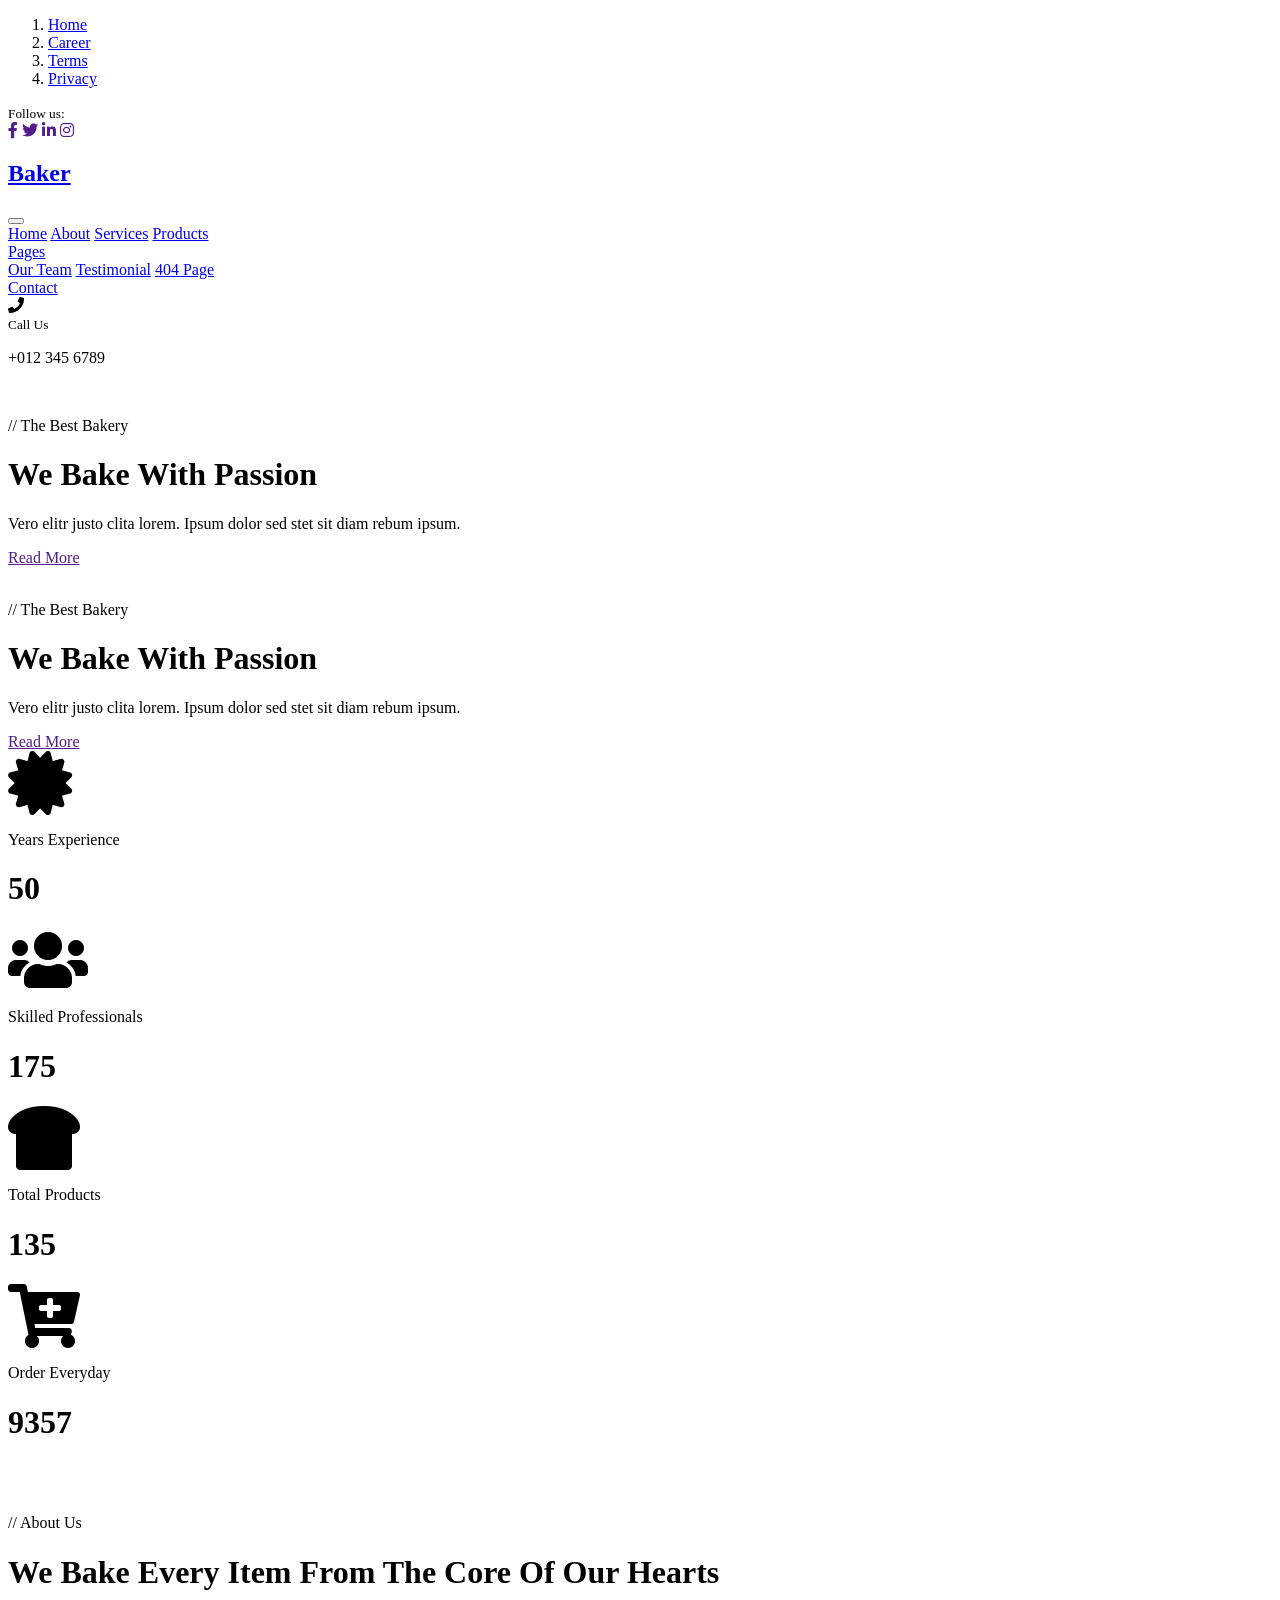
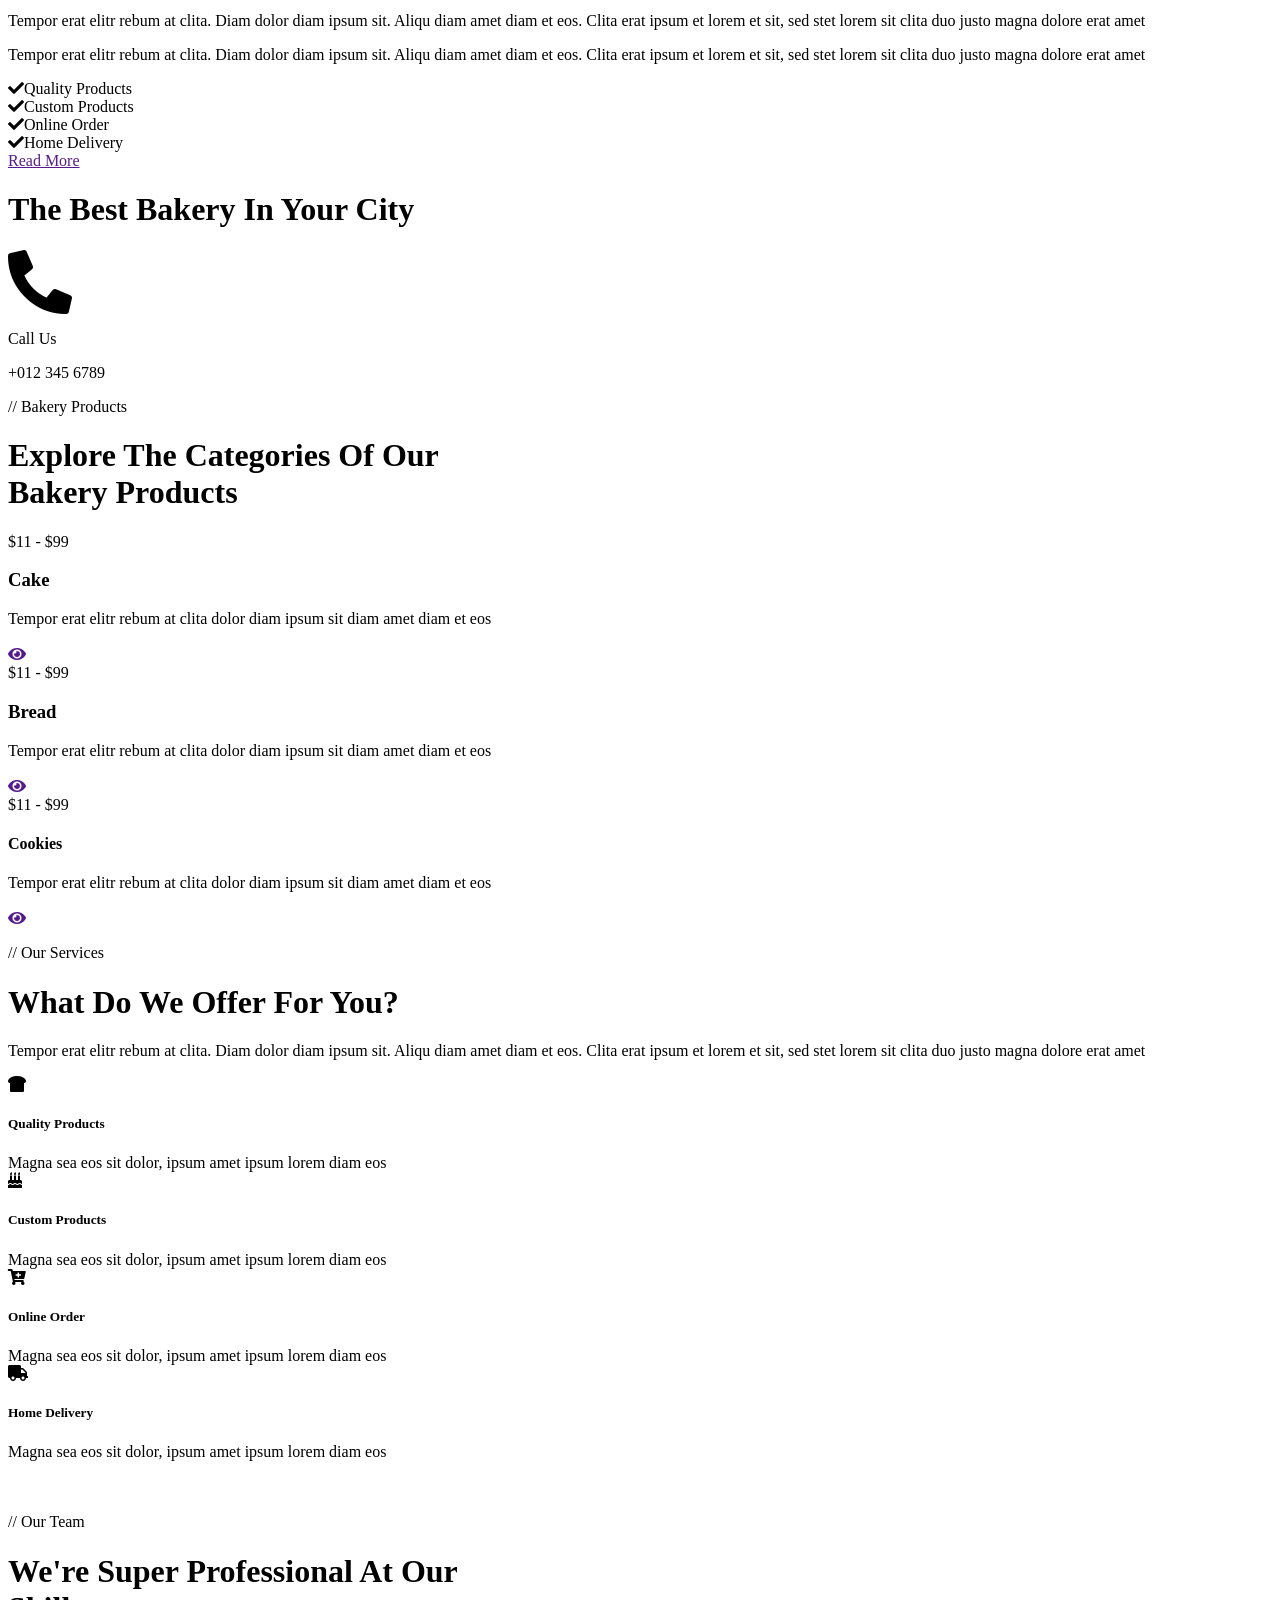
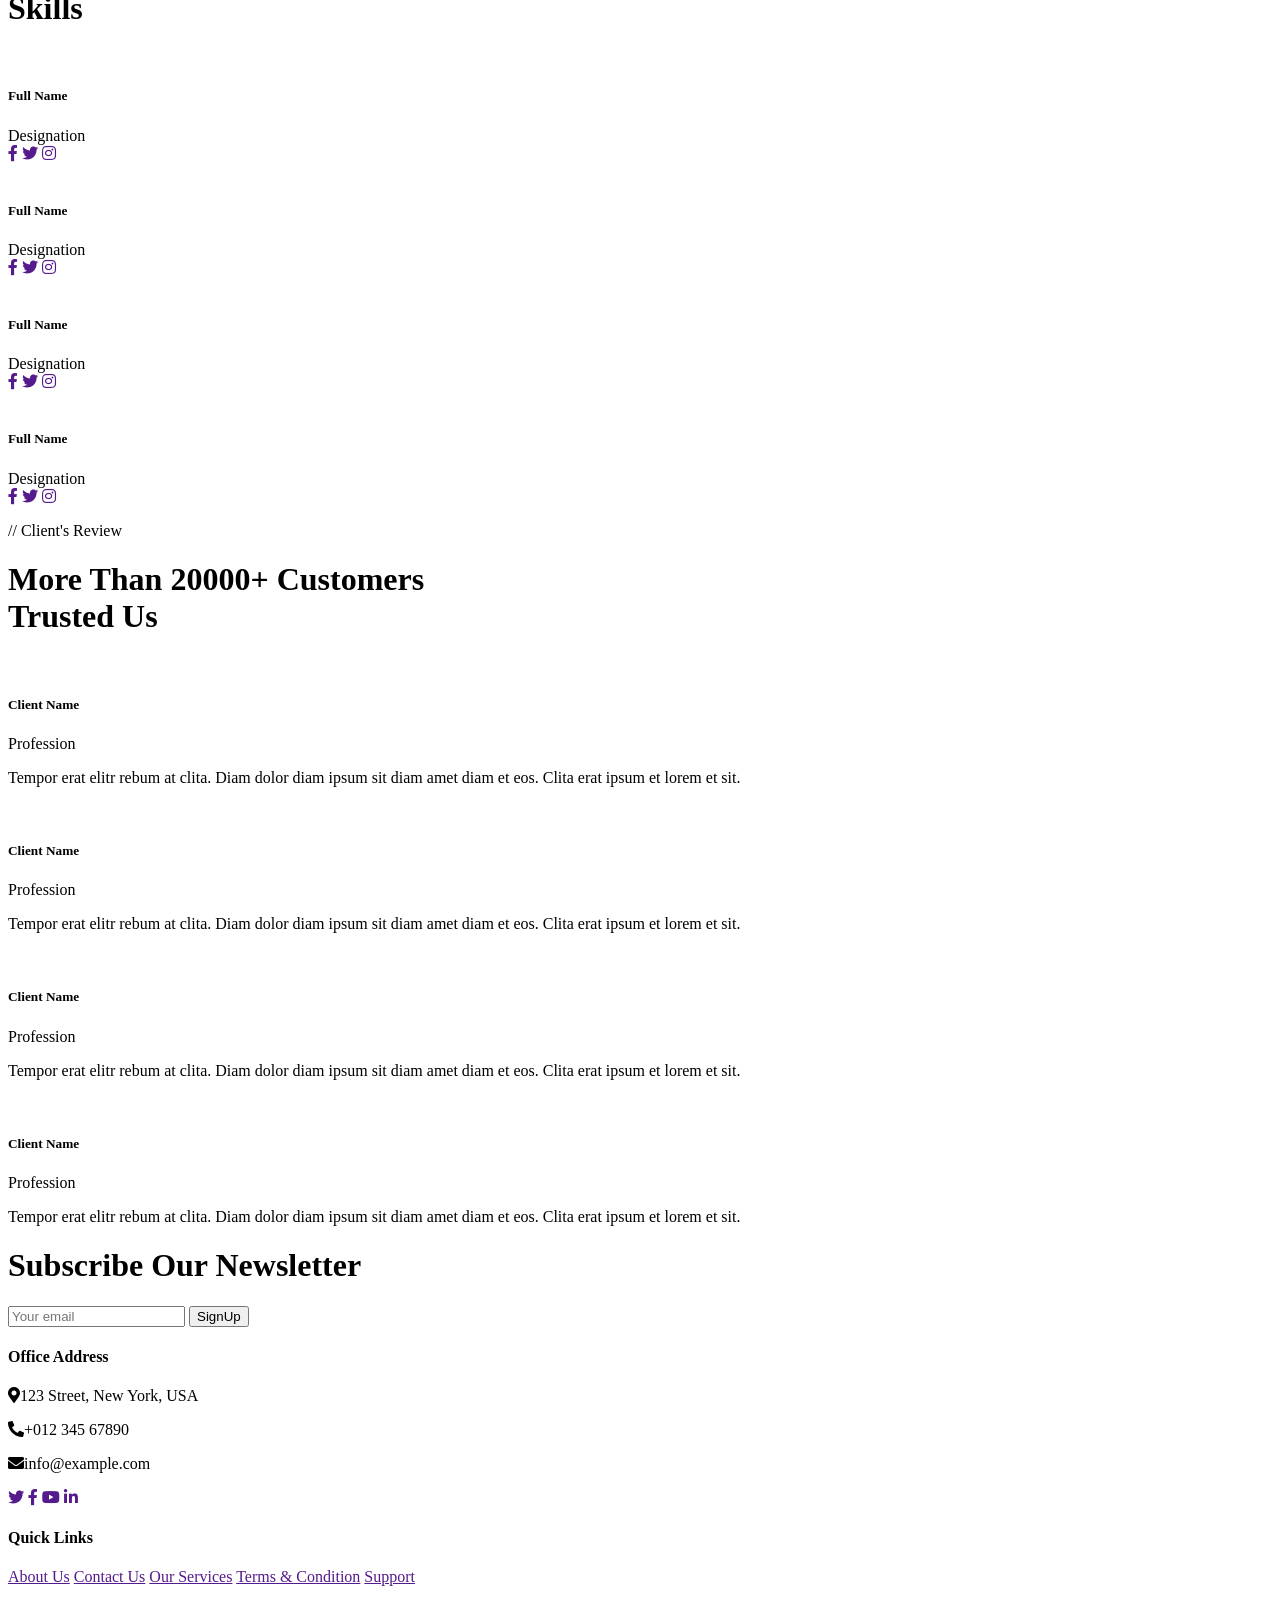
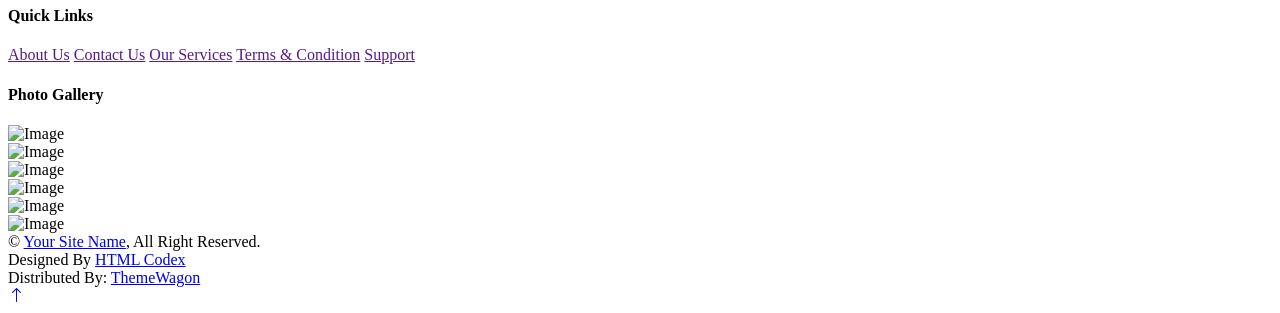
==== src/main/resources/templates/index.html @ f6c193f2 "Initial upload of the new bakery management system" ====
<!DOCTYPE html>
<html lang="en">

<head>
    <meta charset="utf-8">
    <title>Baker - Bakery Website Template</title>
    <meta content="width=device-width, initial-scale=1.0" name="viewport">
    <meta content="" name="keywords">
    <meta content="" name="description">

    <!-- Favicon -->
    <link href="img/favicon.ico" rel="icon">

    <!-- Google Web Fonts -->
    <link rel="preconnect" href="https://fonts.googleapis.com">
    <link rel="preconnect" href="https://fonts.gstatic.com" crossorigin>
    <link href="https://fonts.googleapis.com/css2?family=Roboto:wght@400;500&family=Playfair+Display:wght@600;700&display=swap" rel="stylesheet">

    <!-- Icon Font Stylesheet -->
    <link href="https://cdnjs.cloudflare.com/ajax/libs/font-awesome/5.10.0/css/all.min.css" rel="stylesheet">
    <link href="https://cdn.jsdelivr.net/npm/bootstrap-icons@1.4.1/font/bootstrap-icons.css" rel="stylesheet">

    <!-- Libraries Stylesheet -->
    <link href="lib/animate/animate.min.css" rel="stylesheet">
    <link href="lib/owlcarousel/assets/owl.carousel.min.css" rel="stylesheet">

    <!-- Customized Bootstrap Stylesheet -->
    <link href="css/bootstrap.min.css" rel="stylesheet">

    <!-- Template Stylesheet -->
    <link href="css/style.css" rel="stylesheet">
</head>

<body>
<!-- Spinner Start -->
<div id="spinner" class="show bg-white position-fixed translate-middle w-100 vh-100 top-50 start-50 d-flex align-items-center justify-content-center">
    <div class="spinner-grow text-primary" role="status"></div>
</div>
<!-- Spinner End -->


<!-- Topbar Start -->
<div class="container-fluid top-bar bg-dark text-light px-0 wow fadeIn" data-wow-delay="0.1s">
    <div class="row gx-0 align-items-center d-none d-lg-flex">
        <div class="col-lg-6 px-5 text-start">
            <ol class="breadcrumb mb-0">
                <li class="breadcrumb-item"><a class="small text-light" href="#">Home</a></li>
                <li class="breadcrumb-item"><a class="small text-light" href="#">Career</a></li>
                <li class="breadcrumb-item"><a class="small text-light" href="#">Terms</a></li>
                <li class="breadcrumb-item"><a class="small text-light" href="#">Privacy</a></li>
            </ol>
        </div>
        <div class="col-lg-6 px-5 text-end">
            <small>Follow us:</small>
            <div class="h-100 d-inline-flex align-items-center">
                <a class="btn-lg-square text-primary border-end rounded-0" href=""><i class="fab fa-facebook-f"></i></a>
                <a class="btn-lg-square text-primary border-end rounded-0" href=""><i class="fab fa-twitter"></i></a>
                <a class="btn-lg-square text-primary border-end rounded-0" href=""><i class="fab fa-linkedin-in"></i></a>
                <a class="btn-lg-square text-primary pe-0" href=""><i class="fab fa-instagram"></i></a>
            </div>
        </div>
    </div>
</div>
<!-- Topbar End -->


<!-- Navbar Start -->
<nav class="navbar navbar-expand-lg navbar-dark fixed-top py-lg-0 px-lg-5 wow fadeIn" data-wow-delay="0.1s">
    <a href="index.html" class="navbar-brand ms-4 ms-lg-0">
        <h1 class="text-primary m-0">Baker</h1>
    </a>
    <button type="button" class="navbar-toggler me-4" data-bs-toggle="collapse" data-bs-target="#navbarCollapse">
        <span class="navbar-toggler-icon"></span>
    </button>
    <div class="collapse navbar-collapse" id="navbarCollapse">
        <div class="navbar-nav mx-auto p-4 p-lg-0">
            <a href="index.html" class="nav-item nav-link active">Home</a>
            <a href="about.html" class="nav-item nav-link">About</a>
            <a href="service.html" class="nav-item nav-link">Services</a>
            <a href="product.html" class="nav-item nav-link">Products</a>
            <div class="nav-item dropdown">
                <a href="#" class="nav-link dropdown-toggle" data-bs-toggle="dropdown">Pages</a>
                <div class="dropdown-menu m-0">
                    <a href="team.html" class="dropdown-item">Our Team</a>
                    <a href="testimonial.html" class="dropdown-item">Testimonial</a>
                    <a href="404.html" class="dropdown-item">404 Page</a>
                </div>
            </div>
            <a href="contact.html" class="nav-item nav-link">Contact</a>
        </div>
        <div class=" d-none d-lg-flex">
            <div class="flex-shrink-0 btn-lg-square border border-light rounded-circle">
                <i class="fa fa-phone text-primary"></i>
            </div>
            <div class="ps-3">
                <small class="text-primary mb-0">Call Us</small>
                <p class="text-light fs-5 mb-0">+012 345 6789</p>
            </div>
        </div>
    </div>
</nav>
<!-- Navbar End -->


<!-- Carousel Start -->
<div class="container-fluid p-0 pb-5 wow fadeIn" data-wow-delay="0.1s">
    <div class="owl-carousel header-carousel position-relative">
        <div class="owl-carousel-item position-relative">
            <img class="img-fluid" src="img/carousel-1.jpg" alt="">
            <div class="owl-carousel-inner">
                <div class="container">
                    <div class="row justify-content-start">
                        <div class="col-lg-8">
                            <p class="text-primary text-uppercase fw-bold mb-2">// The Best Bakery</p>
                            <h1 class="display-1 text-light mb-4 animated slideInDown">We Bake With Passion</h1>
                            <p class="text-light fs-5 mb-4 pb-3">Vero elitr justo clita lorem. Ipsum dolor sed stet sit diam rebum ipsum.</p>
                            <a href="" class="btn btn-primary rounded-pill py-3 px-5">Read More</a>
                        </div>
                    </div>
                </div>
            </div>
        </div>
        <div class="owl-carousel-item position-relative">
            <img class="img-fluid" src="img/carousel-2.jpg" alt="">
            <div class="owl-carousel-inner">
                <div class="container">
                    <div class="row justify-content-start">
                        <div class="col-lg-8">
                            <p class="text-primary text-uppercase fw-bold mb-2">// The Best Bakery</p>
                            <h1 class="display-1 text-light mb-4 animated slideInDown">We Bake With Passion</h1>
                            <p class="text-light fs-5 mb-4 pb-3">Vero elitr justo clita lorem. Ipsum dolor sed stet sit diam rebum ipsum.</p>
                            <a href="" class="btn btn-primary rounded-pill py-3 px-5">Read More</a>
                        </div>
                    </div>
                </div>
            </div>
        </div>
    </div>
</div>
<!-- Carousel End -->


<!-- Facts Start -->
<div class="container-xxl py-6">
    <div class="container">
        <div class="row g-4">
            <div class="col-lg-3 col-md-6 wow fadeIn" data-wow-delay="0.1s">
                <div class="fact-item bg-light rounded text-center h-100 p-5">
                    <i class="fa fa-certificate fa-4x text-primary mb-4"></i>
                    <p class="mb-2">Years Experience</p>
                    <h1 class="display-5 mb-0" data-toggle="counter-up">50</h1>
                </div>
            </div>
            <div class="col-lg-3 col-md-6 wow fadeIn" data-wow-delay="0.3s">
                <div class="fact-item bg-light rounded text-center h-100 p-5">
                    <i class="fa fa-users fa-4x text-primary mb-4"></i>
                    <p class="mb-2">Skilled Professionals</p>
                    <h1 class="display-5 mb-0" data-toggle="counter-up">175</h1>
                </div>
            </div>
            <div class="col-lg-3 col-md-6 wow fadeIn" data-wow-delay="0.5s">
                <div class="fact-item bg-light rounded text-center h-100 p-5">
                    <i class="fa fa-bread-slice fa-4x text-primary mb-4"></i>
                    <p class="mb-2">Total Products</p>
                    <h1 class="display-5 mb-0" data-toggle="counter-up">135</h1>
                </div>
            </div>
            <div class="col-lg-3 col-md-6 wow fadeIn" data-wow-delay="0.7s">
                <div class="fact-item bg-light rounded text-center h-100 p-5">
                    <i class="fa fa-cart-plus fa-4x text-primary mb-4"></i>
                    <p class="mb-2">Order Everyday</p>
                    <h1 class="display-5 mb-0" data-toggle="counter-up">9357</h1>
                </div>
            </div>
        </div>
    </div>
</div>
<!-- Facts End -->


<!-- About Start -->
<div class="container-xxl py-6">
    <div class="container">
        <div class="row g-5">
            <div class="col-lg-6 wow fadeInUp" data-wow-delay="0.1s">
                <div class="row img-twice position-relative h-100">
                    <div class="col-6">
                        <img class="img-fluid rounded" src="img/about-1.jpg" alt="">
                    </div>
                    <div class="col-6 align-self-end">
                        <img class="img-fluid rounded" src="img/about-2.jpg" alt="">
                    </div>
                </div>
            </div>
            <div class="col-lg-6 wow fadeInUp" data-wow-delay="0.5s">
                <div class="h-100">
                    <p class="text-primary text-uppercase mb-2">// About Us</p>
                    <h1 class="display-6 mb-4">We Bake Every Item From The Core Of Our Hearts</h1>
                    <p>Tempor erat elitr rebum at clita. Diam dolor diam ipsum sit. Aliqu diam amet diam et eos. Clita erat ipsum et lorem et sit, sed stet lorem sit clita duo justo magna dolore erat amet</p>
                    <p>Tempor erat elitr rebum at clita. Diam dolor diam ipsum sit. Aliqu diam amet diam et eos. Clita erat ipsum et lorem et sit, sed stet lorem sit clita duo justo magna dolore erat amet</p>
                    <div class="row g-2 mb-4">
                        <div class="col-sm-6">
                            <i class="fa fa-check text-primary me-2"></i>Quality Products
                        </div>
                        <div class="col-sm-6">
                            <i class="fa fa-check text-primary me-2"></i>Custom Products
                        </div>
                        <div class="col-sm-6">
                            <i class="fa fa-check text-primary me-2"></i>Online Order
                        </div>
                        <div class="col-sm-6">
                            <i class="fa fa-check text-primary me-2"></i>Home Delivery
                        </div>
                    </div>
                    <a class="btn btn-primary rounded-pill py-3 px-5" href="">Read More</a>
                </div>
            </div>
        </div>
    </div>
</div>
<!-- About End -->


<!-- Product Start -->
<div class="container-xxl bg-light my-6 py-6 pt-0">
    <div class="container">
        <div class="bg-primary text-light rounded-bottom p-5 my-6 mt-0 wow fadeInUp" data-wow-delay="0.1s">
            <div class="row g-4 align-items-center">
                <div class="col-lg-6">
                    <h1 class="display-4 text-light mb-0">The Best Bakery In Your City</h1>
                </div>
                <div class="col-lg-6 text-lg-end">
                    <div class="d-inline-flex align-items-center text-start">
                        <i class="fa fa-phone-alt fa-4x flex-shrink-0"></i>
                        <div class="ms-4">
                            <p class="fs-5 fw-bold mb-0">Call Us</p>
                            <p class="fs-1 fw-bold mb-0">+012 345 6789</p>
                        </div>
                    </div>
                </div>
            </div>
        </div>
        <div class="text-center mx-auto mb-5 wow fadeInUp" data-wow-delay="0.1s" style="max-width: 500px;">
            <p class="text-primary text-uppercase mb-2">// Bakery Products</p>
            <h1 class="display-6 mb-4">Explore The Categories Of Our Bakery Products</h1>
        </div>
        <div class="row g-4">
            <div class="col-lg-4 col-md-6 wow fadeInUp" data-wow-delay="0.1s">
                <div class="product-item d-flex flex-column bg-white rounded overflow-hidden h-100">
                    <div class="text-center p-4">
                        <div class="d-inline-block border border-primary rounded-pill px-3 mb-3">$11 - $99</div>
                        <h3 class="mb-3">Cake</h3>
                        <span>Tempor erat elitr rebum at clita dolor diam ipsum sit diam amet diam et eos</span>
                    </div>
                    <div class="position-relative mt-auto">
                        <img class="img-fluid" src="img/product-1.jpg" alt="">
                        <div class="product-overlay">
                            <a class="btn btn-lg-square btn-outline-light rounded-circle" href=""><i class="fa fa-eye text-primary"></i></a>
                        </div>
                    </div>
                </div>
            </div>
            <div class="col-lg-4 col-md-6 wow fadeInUp" data-wow-delay="0.3s">
                <div class="product-item d-flex flex-column bg-white rounded overflow-hidden h-100">
                    <div class="text-center p-4">
                        <div class="d-inline-block border border-primary rounded-pill pt-1 px-3 mb-3">$11 - $99</div>
                        <h3 class="mb-3">Bread</h3>
                        <span>Tempor erat elitr rebum at clita dolor diam ipsum sit diam amet diam et eos</span>
                    </div>
                    <div class="position-relative mt-auto">
                        <img class="img-fluid" src="img/product-2.jpg" alt="">
                        <div class="product-overlay">
                            <a class="btn btn-lg-square btn-outline-light rounded-circle" href=""><i class="fa fa-eye text-primary"></i></a>
                        </div>
                    </div>
                </div>
            </div>
            <div class="col-lg-4 col-md-6 wow fadeInUp" data-wow-delay="0.5s">
                <div class="product-item d-flex flex-column bg-white rounded overflow-hidden h-100">
                    <div class="text-center p-4">
                        <div class="d-inline-block border border-primary rounded-pill pt-1 px-3 mb-3">$11 - $99</div>
                        <h4 class="mb-3">Cookies</h4>
                        <span>Tempor erat elitr rebum at clita dolor diam ipsum sit diam amet diam et eos</span>
                    </div>
                    <div class="position-relative mt-auto">
                        <img class="img-fluid" src="img/product-3.jpg" alt="">
                        <div class="product-overlay">
                            <a class="btn btn-lg-square btn-outline-light rounded-circle" href=""><i class="fa fa-eye text-primary"></i></a>
                        </div>
                    </div>
                </div>
            </div>
        </div>
    </div>
</div>
<!-- Product End -->


<!-- Service Start -->
<div class="container-xxl py-6">
    <div class="container">
        <div class="row g-5">
            <div class="col-lg-6 wow fadeInUp" data-wow-delay="0.1s">
                <p class="text-primary text-uppercase mb-2">// Our Services</p>
                <h1 class="display-6 mb-4">What Do We Offer For You?</h1>
                <p class="mb-5">Tempor erat elitr rebum at clita. Diam dolor diam ipsum sit. Aliqu diam amet diam et eos. Clita erat ipsum et lorem et sit, sed stet lorem sit clita duo justo magna dolore erat amet</p>
                <div class="row gy-5 gx-4">
                    <div class="col-sm-6 wow fadeIn" data-wow-delay="0.1s">
                        <div class="d-flex align-items-center mb-3">
                            <div class="flex-shrink-0 btn-square bg-primary rounded-circle me-3">
                                <i class="fa fa-bread-slice text-white"></i>
                            </div>
                            <h5 class="mb-0">Quality Products</h5>
                        </div>
                        <span>Magna sea eos sit dolor, ipsum amet ipsum lorem diam eos</span>
                    </div>
                    <div class="col-sm-6 wow fadeIn" data-wow-delay="0.2s">
                        <div class="d-flex align-items-center mb-3">
                            <div class="flex-shrink-0 btn-square bg-primary rounded-circle me-3">
                                <i class="fa fa-birthday-cake text-white"></i>
                            </div>
                            <h5 class="mb-0">Custom Products</h5>
                        </div>
                        <span>Magna sea eos sit dolor, ipsum amet ipsum lorem diam eos</span>
                    </div>
                    <div class="col-sm-6 wow fadeIn" data-wow-delay="0.3s">
                        <div class="d-flex align-items-center mb-3">
                            <div class="flex-shrink-0 btn-square bg-primary rounded-circle me-3">
                                <i class="fa fa-cart-plus text-white"></i>
                            </div>
                            <h5 class="mb-0">Online Order</h5>
                        </div>
                        <span>Magna sea eos sit dolor, ipsum amet ipsum lorem diam eos</span>
                    </div>
                    <div class="col-sm-6 wow fadeIn" data-wow-delay="0.4s">
                        <div class="d-flex align-items-center mb-3">
                            <div class="flex-shrink-0 btn-square bg-primary rounded-circle me-3">
                                <i class="fa fa-truck text-white"></i>
                            </div>
                            <h5 class="mb-0">Home Delivery</h5>
                        </div>
                        <span>Magna sea eos sit dolor, ipsum amet ipsum lorem diam eos</span>
                    </div>
                </div>
            </div>
            <div class="col-lg-6 wow fadeInUp" data-wow-delay="0.5s">
                <div class="row img-twice position-relative h-100">
                    <div class="col-6">
                        <img class="img-fluid rounded" src="img/service-1.jpg" alt="">
                    </div>
                    <div class="col-6 align-self-end">
                        <img class="img-fluid rounded" src="img/service-2.jpg" alt="">
                    </div>
                </div>
            </div>
        </div>
    </div>
</div>
<!-- Service End -->


<!-- Team Start -->
<div class="container-xxl py-6">
    <div class="container">
        <div class="text-center mx-auto mb-5 wow fadeInUp" data-wow-delay="0.1s" style="max-width: 500px;">
            <p class="text-primary text-uppercase mb-2">// Our Team</p>
            <h1 class="display-6 mb-4">We're Super Professional At Our Skills</h1>
        </div>
        <div class="row g-4">
            <div class="col-lg-3 col-md-6 wow fadeInUp" data-wow-delay="0.1s">
                <div class="team-item text-center rounded overflow-hidden">
                    <img class="img-fluid" src="img/team-1.jpg" alt="">
                    <div class="team-text">
                        <div class="team-title">
                            <h5>Full Name</h5>
                            <span>Designation</span>
                        </div>
                        <div class="team-social">
                            <a class="btn btn-square btn-light rounded-circle" href=""><i class="fab fa-facebook-f"></i></a>
                            <a class="btn btn-square btn-light rounded-circle" href=""><i class="fab fa-twitter"></i></a>
                            <a class="btn btn-square btn-light rounded-circle" href=""><i class="fab fa-instagram"></i></a>
                        </div>
                    </div>
                </div>
            </div>
            <div class="col-lg-3 col-md-6 wow fadeInUp" data-wow-delay="0.3s">
                <div class="team-item text-center rounded overflow-hidden">
                    <img class="img-fluid" src="img/team-2.jpg" alt="">
                    <div class="team-text">
                        <div class="team-title">
                            <h5>Full Name</h5>
                            <span>Designation</span>
                        </div>
                        <div class="team-social">
                            <a class="btn btn-square btn-light rounded-circle" href=""><i class="fab fa-facebook-f"></i></a>
                            <a class="btn btn-square btn-light rounded-circle" href=""><i class="fab fa-twitter"></i></a>
                            <a class="btn btn-square btn-light rounded-circle" href=""><i class="fab fa-instagram"></i></a>
                        </div>
                    </div>
                </div>
            </div>
            <div class="col-lg-3 col-md-6 wow fadeInUp" data-wow-delay="0.5s">
                <div class="team-item text-center rounded overflow-hidden">
                    <img class="img-fluid" src="img/team-3.jpg" alt="">
                    <div class="team-text">
                        <div class="team-title">
                            <h5>Full Name</h5>
                            <span>Designation</span>
                        </div>
                        <div class="team-social">
                            <a class="btn btn-square btn-light rounded-circle" href=""><i class="fab fa-facebook-f"></i></a>
                            <a class="btn btn-square btn-light rounded-circle" href=""><i class="fab fa-twitter"></i></a>
                            <a class="btn btn-square btn-light rounded-circle" href=""><i class="fab fa-instagram"></i></a>
                        </div>
                    </div>
                </div>
            </div>
            <div class="col-lg-3 col-md-6 wow fadeInUp" data-wow-delay="0.7s">
                <div class="team-item text-center rounded overflow-hidden">
                    <img class="img-fluid" src="img/team-4.jpg" alt="">
                    <div class="team-text">
                        <div class="team-title">
                            <h5>Full Name</h5>
                            <span>Designation</span>
                        </div>
                        <div class="team-social">
                            <a class="btn btn-square btn-light rounded-circle" href=""><i class="fab fa-facebook-f"></i></a>
                            <a class="btn btn-square btn-light rounded-circle" href=""><i class="fab fa-twitter"></i></a>
                            <a class="btn btn-square btn-light rounded-circle" href=""><i class="fab fa-instagram"></i></a>
                        </div>
                    </div>
                </div>
            </div>
        </div>
    </div>
</div>
<!-- Team End -->


<!-- Testimonial Start -->
<div class="container-xxl bg-light my-6 py-6 pb-0">
    <div class="container">
        <div class="text-center mx-auto mb-5 wow fadeInUp" data-wow-delay="0.1s" style="max-width: 500px;">
            <p class="text-primary text-uppercase mb-2">// Client's Review</p>
            <h1 class="display-6 mb-4">More Than 20000+ Customers Trusted Us</h1>
        </div>
        <div class="owl-carousel testimonial-carousel wow fadeInUp" data-wow-delay="0.1s">
            <div class="testimonial-item bg-white rounded p-4">
                <div class="d-flex align-items-center mb-4">
                    <img class="flex-shrink-0 rounded-circle border p-1" src="img/testimonial-1.jpg" alt="">
                    <div class="ms-4">
                        <h5 class="mb-1">Client Name</h5>
                        <span>Profession</span>
                    </div>
                </div>
                <p class="mb-0">Tempor erat elitr rebum at clita. Diam dolor diam ipsum sit diam amet diam et eos. Clita erat ipsum et lorem et sit.</p>
            </div>
            <div class="testimonial-item bg-white rounded p-4">
                <div class="d-flex align-items-center mb-4">
                    <img class="flex-shrink-0 rounded-circle border p-1" src="img/testimonial-2.jpg" alt="">
                    <div class="ms-4">
                        <h5 class="mb-1">Client Name</h5>
                        <span>Profession</span>
                    </div>
                </div>
                <p class="mb-0">Tempor erat elitr rebum at clita. Diam dolor diam ipsum sit diam amet diam et eos. Clita erat ipsum et lorem et sit.</p>
            </div>
            <div class="testimonial-item bg-white rounded p-4">
                <div class="d-flex align-items-center mb-4">
                    <img class="flex-shrink-0 rounded-circle border p-1" src="img/testimonial-3.jpg" alt="">
                    <div class="ms-4">
                        <h5 class="mb-1">Client Name</h5>
                        <span>Profession</span>
                    </div>
                </div>
                <p class="mb-0">Tempor erat elitr rebum at clita. Diam dolor diam ipsum sit diam amet diam et eos. Clita erat ipsum et lorem et sit.</p>
            </div>
            <div class="testimonial-item bg-white rounded p-4">
                <div class="d-flex align-items-center mb-4">
                    <img class="flex-shrink-0 rounded-circle border p-1" src="img/testimonial-4.jpg" alt="">
                    <div class="ms-4">
                        <h5 class="mb-1">Client Name</h5>
                        <span>Profession</span>
                    </div>
                </div>
                <p class="mb-0">Tempor erat elitr rebum at clita. Diam dolor diam ipsum sit diam amet diam et eos. Clita erat ipsum et lorem et sit.</p>
            </div>
        </div>
        <div class="bg-primary text-light rounded-top p-5 my-6 mb-0 wow fadeInUp" data-wow-delay="0.1s">
            <div class="row align-items-center">
                <div class="col-md-6">
                    <h1 class="display-4 text-light mb-0">Subscribe Our Newsletter</h1>
                </div>
                <div class="col-md-6 text-md-end">
                    <div class="position-relative">
                        <input class="form-control bg-transparent border-light w-100 py-3 ps-4 pe-5" type="text" placeholder="Your email">
                        <button type="button" class="btn btn-dark py-2 px-3 position-absolute top-0 end-0 mt-2 me-2">SignUp</button>
                    </div>
                </div>
            </div>
        </div>
    </div>
</div>
<!-- Testimonial End -->


<!-- Footer Start -->
<div class="container-fluid bg-dark text-light footer my-6 mb-0 py-5 wow fadeIn" data-wow-delay="0.1s">
    <div class="container py-5">
        <div class="row g-5">
            <div class="col-lg-3 col-md-6">
                <h4 class="text-light mb-4">Office Address</h4>
                <p class="mb-2"><i class="fa fa-map-marker-alt me-3"></i>123 Street, New York, USA</p>
                <p class="mb-2"><i class="fa fa-phone-alt me-3"></i>+012 345 67890</p>
                <p class="mb-2"><i class="fa fa-envelope me-3"></i>info@example.com</p>
                <div class="d-flex pt-2">
                    <a class="btn btn-square btn-outline-light rounded-circle me-1" href=""><i class="fab fa-twitter"></i></a>
                    <a class="btn btn-square btn-outline-light rounded-circle me-1" href=""><i class="fab fa-facebook-f"></i></a>
                    <a class="btn btn-square btn-outline-light rounded-circle me-1" href=""><i class="fab fa-youtube"></i></a>
                    <a class="btn btn-square btn-outline-light rounded-circle me-0" href=""><i class="fab fa-linkedin-in"></i></a>
                </div>
            </div>
            <div class="col-lg-3 col-md-6">
                <h4 class="text-light mb-4">Quick Links</h4>
                <a class="btn btn-link" href="">About Us</a>
                <a class="btn btn-link" href="">Contact Us</a>
                <a class="btn btn-link" href="">Our Services</a>
                <a class="btn btn-link" href="">Terms & Condition</a>
                <a class="btn btn-link" href="">Support</a>
            </div>
            <div class="col-lg-3 col-md-6">
                <h4 class="text-light mb-4">Quick Links</h4>
                <a class="btn btn-link" href="">About Us</a>
                <a class="btn btn-link" href="">Contact Us</a>
                <a class="btn btn-link" href="">Our Services</a>
                <a class="btn btn-link" href="">Terms & Condition</a>
                <a class="btn btn-link" href="">Support</a>
            </div>
            <div class="col-lg-3 col-md-6">
                <h4 class="text-light mb-4">Photo Gallery</h4>
                <div class="row g-2">
                    <div class="col-4">
                        <img class="img-fluid bg-light rounded p-1" src="img/product-1.jpg" alt="Image">
                    </div>
                    <div class="col-4">
                        <img class="img-fluid bg-light rounded p-1" src="img/product-2.jpg" alt="Image">
                    </div>
                    <div class="col-4">
                        <img class="img-fluid bg-light rounded p-1" src="img/product-3.jpg" alt="Image">
                    </div>
                    <div class="col-4">
                        <img class="img-fluid bg-light rounded p-1" src="img/product-2.jpg" alt="Image">
                    </div>
                    <div class="col-4">
                        <img class="img-fluid bg-light rounded p-1" src="img/product-3.jpg" alt="Image">
                    </div>
                    <div class="col-4">
                        <img class="img-fluid bg-light rounded p-1" src="img/product-1.jpg" alt="Image">
                    </div>
                </div>
            </div>
        </div>
    </div>
</div>
<!-- Footer End -->


<!-- Copyright Start -->
<div class="container-fluid copyright text-light py-4 wow fadeIn" data-wow-delay="0.1s">
    <div class="container">
        <div class="row">
            <div class="col-md-6 text-center text-md-start mb-3 mb-md-0">
                &copy; <a href="#">Your Site Name</a>, All Right Reserved.
            </div>
            <div class="col-md-6 text-center text-md-end">
                <!--/*** This template is free as long as you keep the footer author’s credit link/attribution link/backlink. If you'd like to use the template without the footer author’s credit link/attribution link/backlink, you can purchase the Credit Removal License from "https://htmlcodex.com/credit-removal". Thank you for your support. ***/-->
                Designed By <a href="https://htmlcodex.com">HTML Codex</a>
                <br>Distributed By: <a class="border-bottom" href="https://themewagon.com" target="_blank">ThemeWagon</a>
            </div>
        </div>
    </div>
</div>
<!-- Copyright End -->


<!-- Back to Top -->
<a href="#" class="btn btn-lg btn-primary btn-lg-square rounded-circle back-to-top"><i class="bi bi-arrow-up"></i></a>


<!-- JavaScript Libraries -->
<script src="https://code.jquery.com/jquery-3.4.1.min.js"></script>
<script src="https://cdn.jsdelivr.net/npm/bootstrap@5.0.0/dist/js/bootstrap.bundle.min.js"></script>
<script src="lib/wow/wow.min.js"></script>
<script src="lib/easing/easing.min.js"></script>
<script src="lib/waypoints/waypoints.min.js"></script>
<script src="lib/counterup/counterup.min.js"></script>
<script src="lib/owlcarousel/owl.carousel.min.js"></script>

<!-- Template Javascript -->
<script src="js/main.js"></script>
</body>

</html>
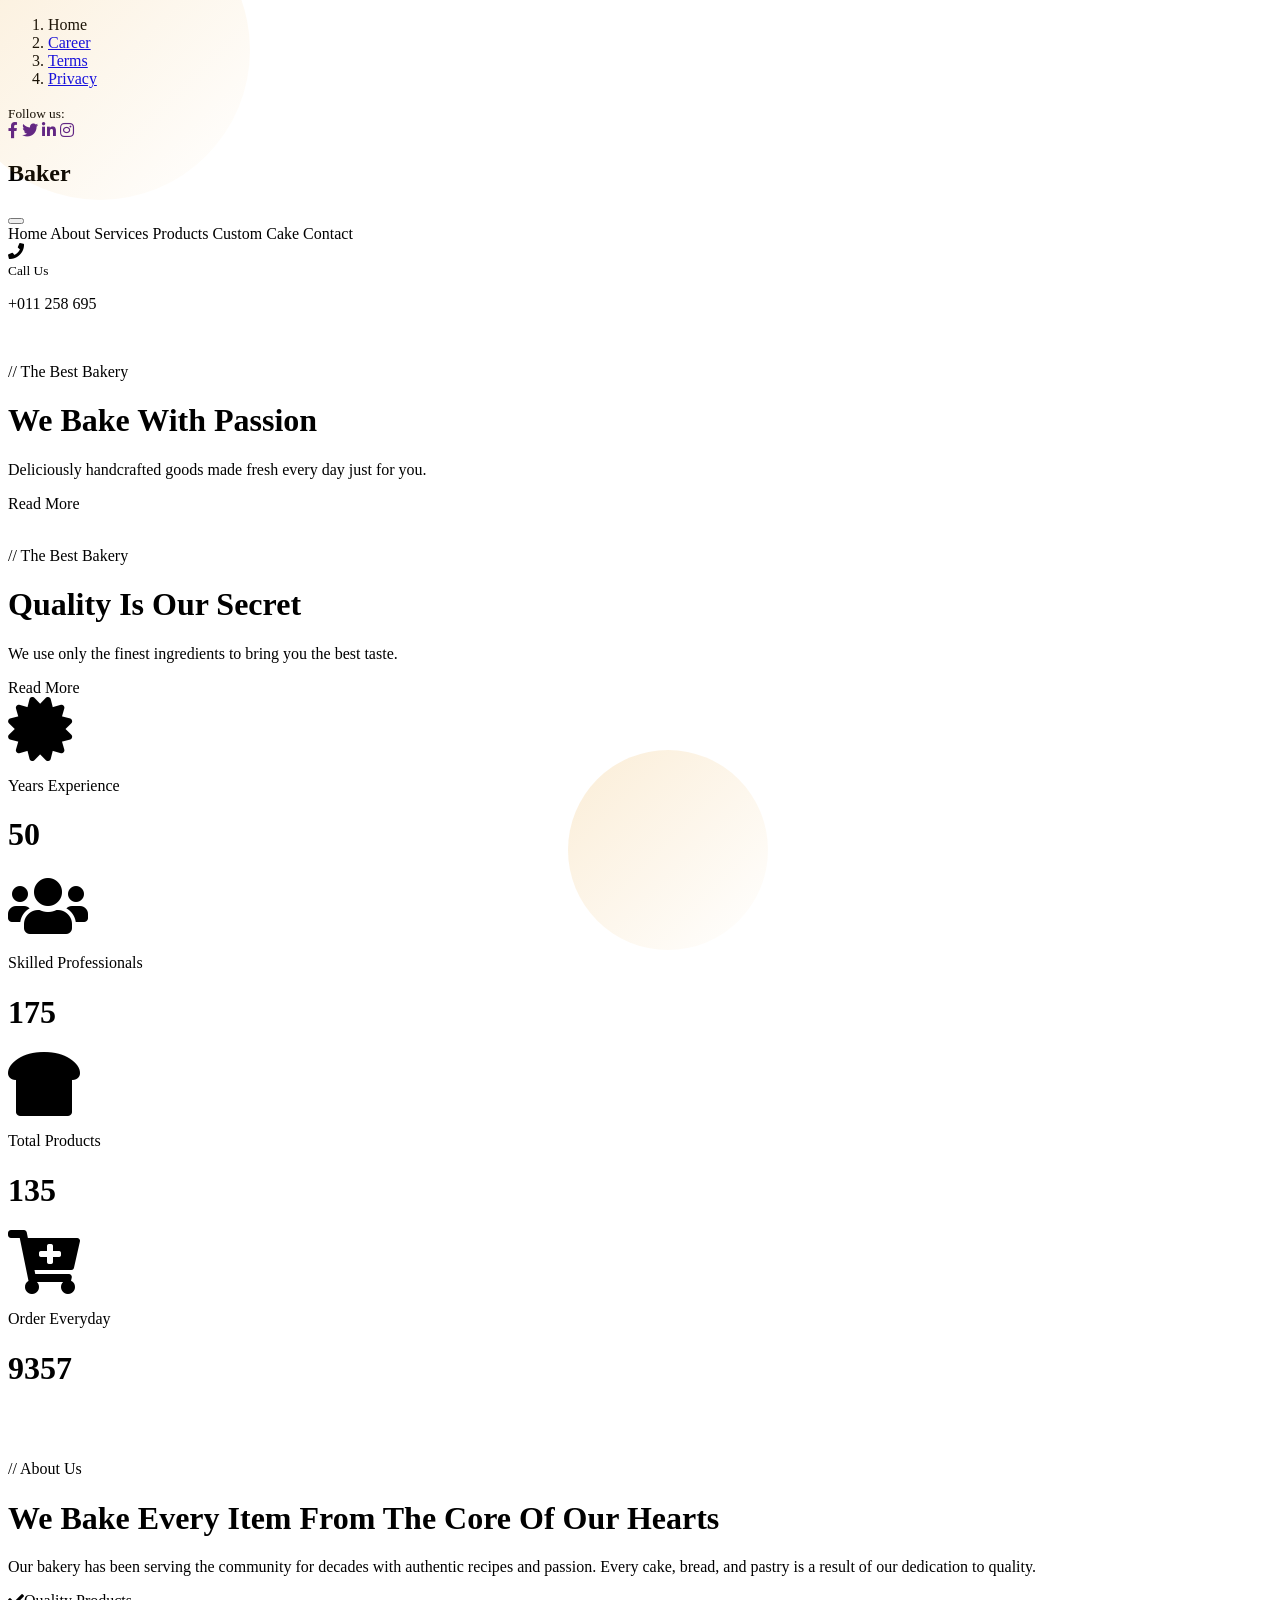
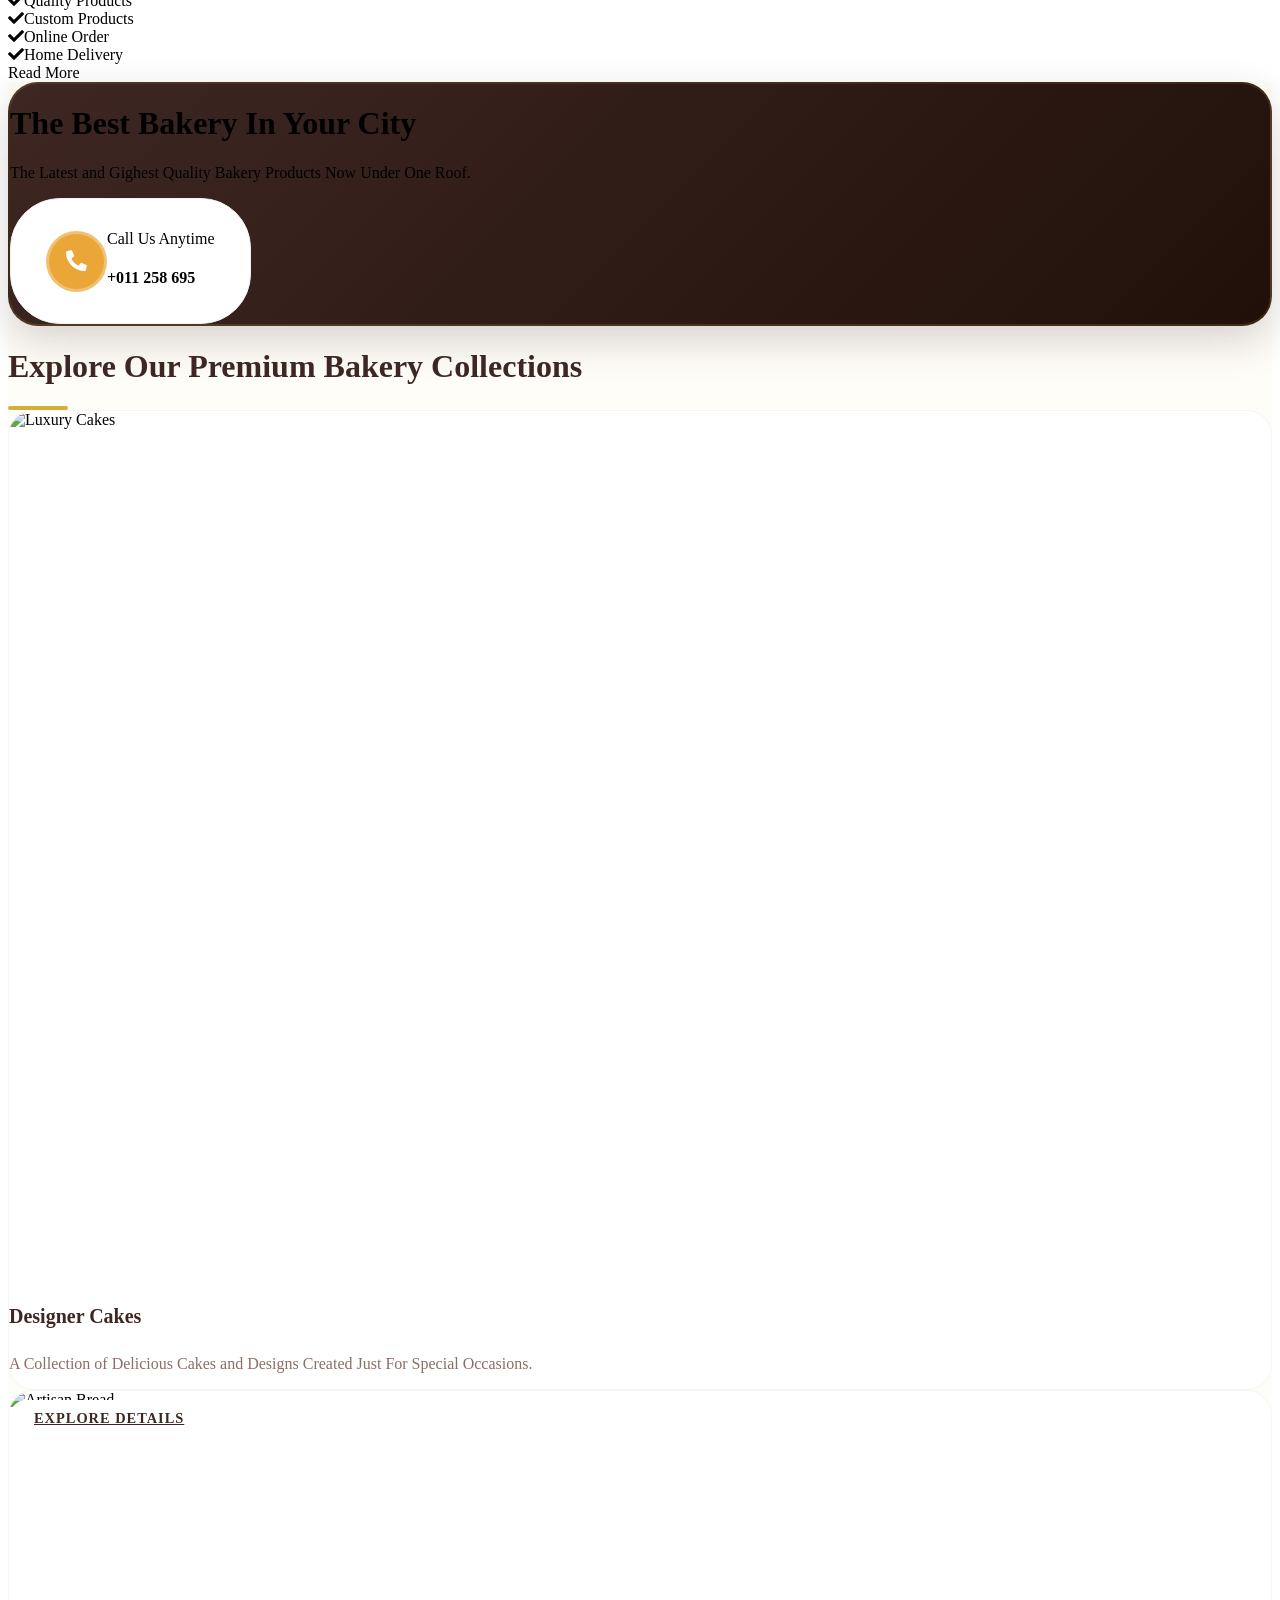
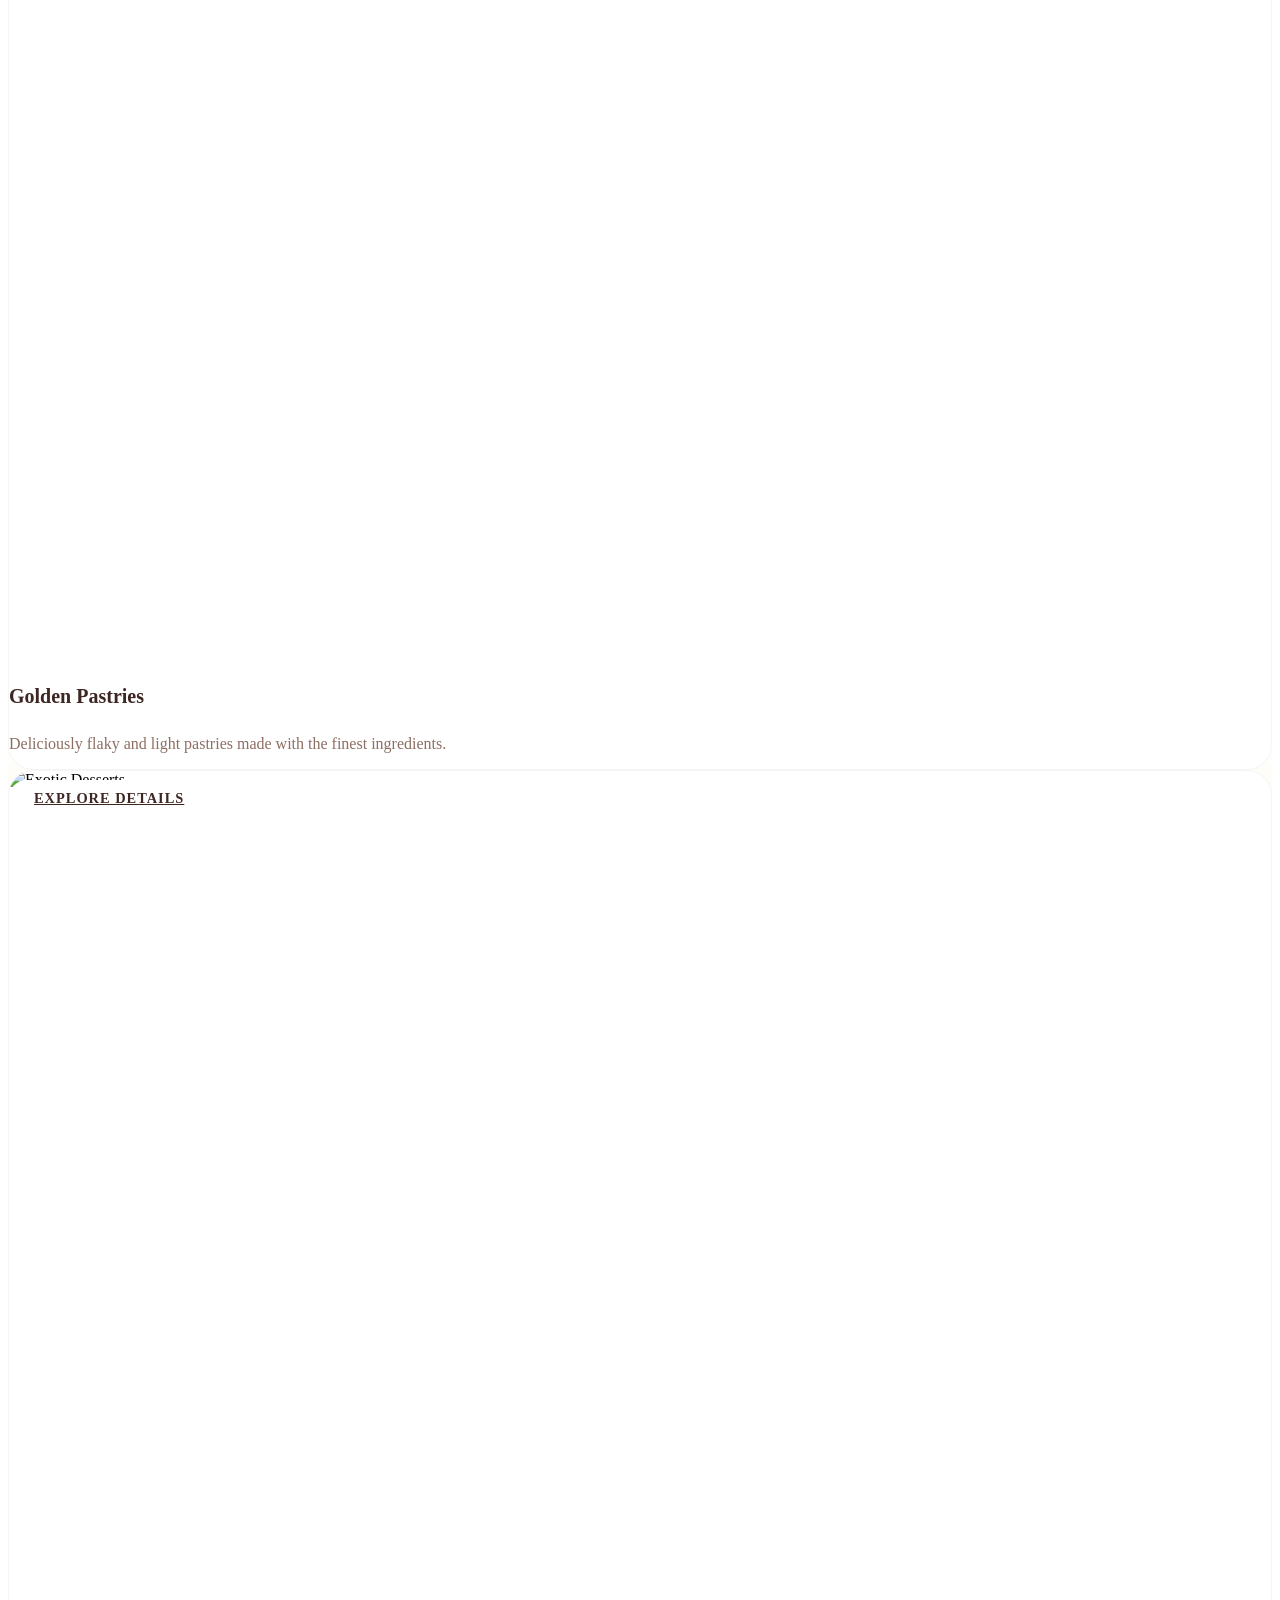
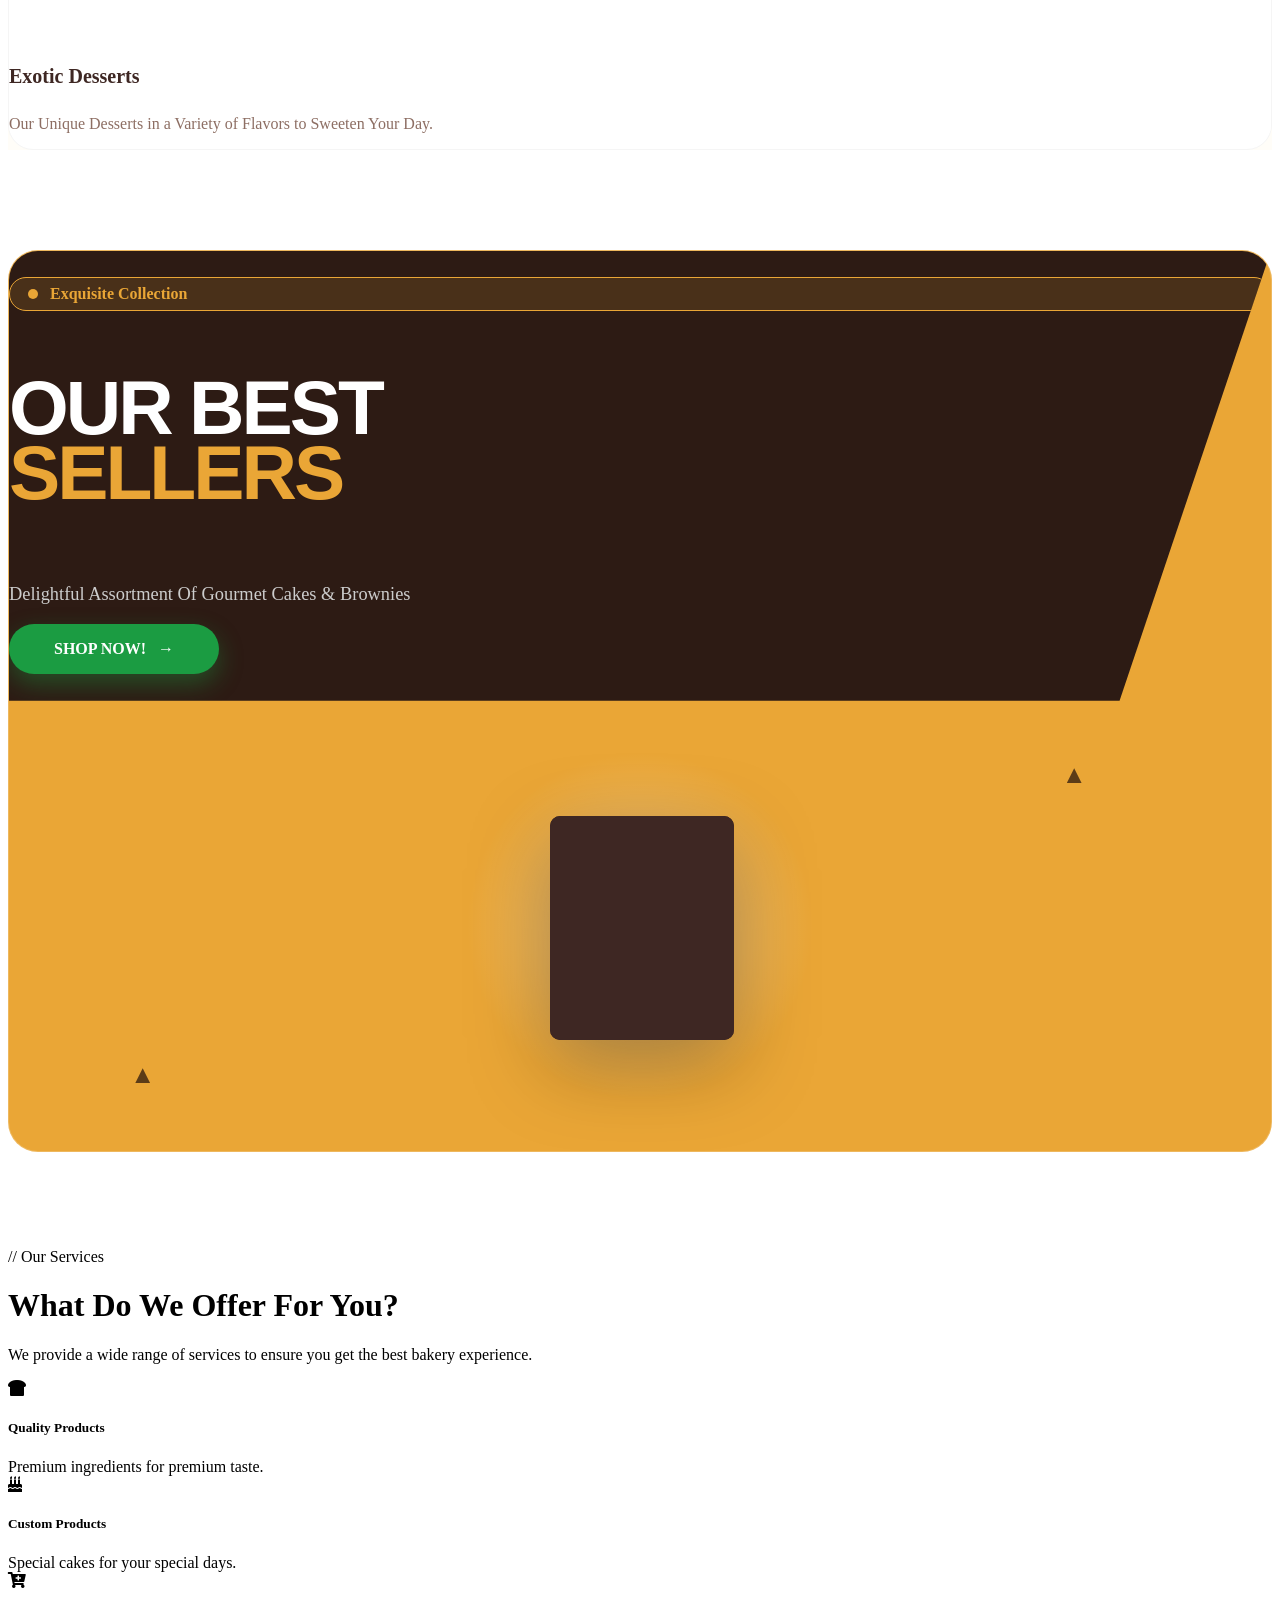
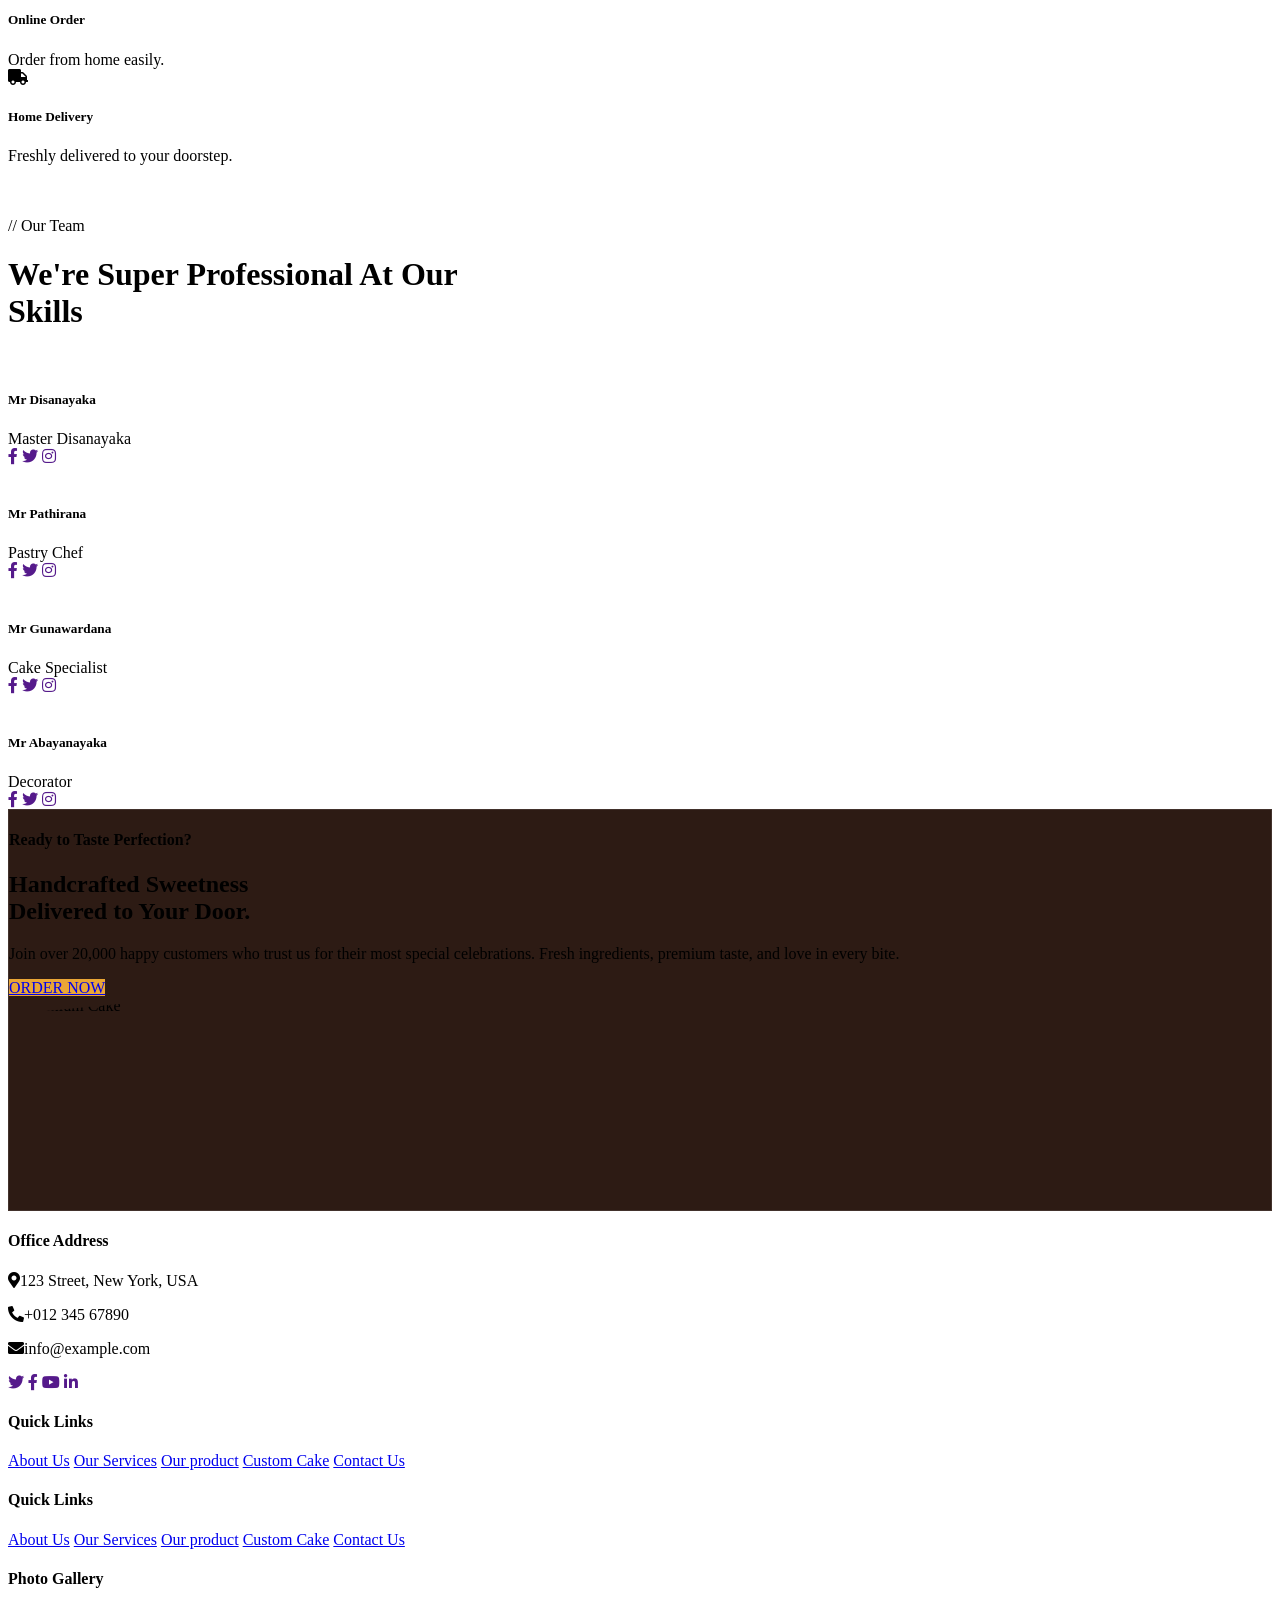
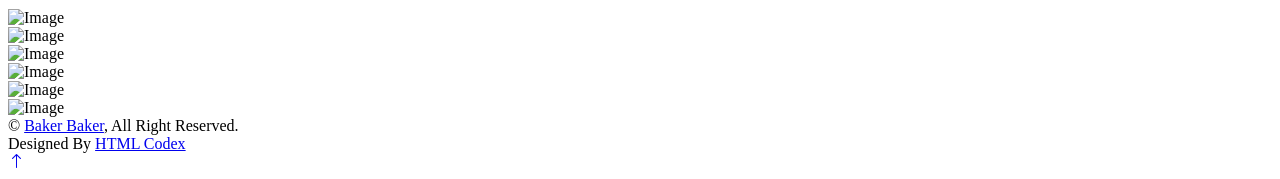
==== commit dd218de1: "edit index.html and add 2 new banners" ====
--- a/src/main/resources/templates/index.html
+++ b/src/main/resources/templates/index.html
@@ -1,5 +1,5 @@
 <!DOCTYPE html>
-<html lang="en">
+<html lang="en" xmlns:th="http://www.thymeleaf.org">
 
 <head>
     <meta charset="utf-8">
@@ -8,43 +8,35 @@
     <meta content="" name="keywords">
     <meta content="" name="description">
 
-    <!-- Favicon -->
-    <link href="img/favicon.ico" rel="icon">
-
-    <!-- Google Web Fonts -->
+    <link th:href="@{/img/favicon.ico}" rel="icon">
+
     <link rel="preconnect" href="https://fonts.googleapis.com">
     <link rel="preconnect" href="https://fonts.gstatic.com" crossorigin>
     <link href="https://fonts.googleapis.com/css2?family=Roboto:wght@400;500&family=Playfair+Display:wght@600;700&display=swap" rel="stylesheet">
 
-    <!-- Icon Font Stylesheet -->
     <link href="https://cdnjs.cloudflare.com/ajax/libs/font-awesome/5.10.0/css/all.min.css" rel="stylesheet">
     <link href="https://cdn.jsdelivr.net/npm/bootstrap-icons@1.4.1/font/bootstrap-icons.css" rel="stylesheet">
 
-    <!-- Libraries Stylesheet -->
-    <link href="lib/animate/animate.min.css" rel="stylesheet">
-    <link href="lib/owlcarousel/assets/owl.carousel.min.css" rel="stylesheet">
-
-    <!-- Customized Bootstrap Stylesheet -->
-    <link href="css/bootstrap.min.css" rel="stylesheet">
-
-    <!-- Template Stylesheet -->
-    <link href="css/style.css" rel="stylesheet">
+    <link th:href="@{/lib/animate/animate.min.css}" rel="stylesheet">
+    <link th:href="@{/lib/owlcarousel/assets/owl.carousel.min.css}" rel="stylesheet">
+
+    <link th:href="@{/css/bootstrap.min.css}" rel="stylesheet">
+
+    <link th:href="@{/css/style.css}" rel="stylesheet">
 </head>
 
 <body>
-<!-- Spinner Start -->
 <div id="spinner" class="show bg-white position-fixed translate-middle w-100 vh-100 top-50 start-50 d-flex align-items-center justify-content-center">
     <div class="spinner-grow text-primary" role="status"></div>
 </div>
 <!-- Spinner End -->
-
 
 <!-- Topbar Start -->
 <div class="container-fluid top-bar bg-dark text-light px-0 wow fadeIn" data-wow-delay="0.1s">
     <div class="row gx-0 align-items-center d-none d-lg-flex">
         <div class="col-lg-6 px-5 text-start">
             <ol class="breadcrumb mb-0">
-                <li class="breadcrumb-item"><a class="small text-light" href="#">Home</a></li>
+                <li class="breadcrumb-item"><a class="small text-light" th:href="@{/}">Home</a></li>
                 <li class="breadcrumb-item"><a class="small text-light" href="#">Career</a></li>
                 <li class="breadcrumb-item"><a class="small text-light" href="#">Terms</a></li>
                 <li class="breadcrumb-item"><a class="small text-light" href="#">Privacy</a></li>
@@ -63,10 +55,9 @@
 </div>
 <!-- Topbar End -->
 
-
 <!-- Navbar Start -->
 <nav class="navbar navbar-expand-lg navbar-dark fixed-top py-lg-0 px-lg-5 wow fadeIn" data-wow-delay="0.1s">
-    <a href="index.html" class="navbar-brand ms-4 ms-lg-0">
+    <a th:href="@{/}" class="navbar-brand ms-4 ms-lg-0">
         <h1 class="text-primary m-0">Baker</h1>
     </a>
     <button type="button" class="navbar-toggler me-4" data-bs-toggle="collapse" data-bs-target="#navbarCollapse">
@@ -74,62 +65,54 @@
     </button>
     <div class="collapse navbar-collapse" id="navbarCollapse">
         <div class="navbar-nav mx-auto p-4 p-lg-0">
-            <a href="index.html" class="nav-item nav-link active">Home</a>
-            <a href="about.html" class="nav-item nav-link">About</a>
-            <a href="service.html" class="nav-item nav-link">Services</a>
-            <a href="product.html" class="nav-item nav-link">Products</a>
-            <div class="nav-item dropdown">
-                <a href="#" class="nav-link dropdown-toggle" data-bs-toggle="dropdown">Pages</a>
-                <div class="dropdown-menu m-0">
-                    <a href="team.html" class="dropdown-item">Our Team</a>
-                    <a href="testimonial.html" class="dropdown-item">Testimonial</a>
-                    <a href="404.html" class="dropdown-item">404 Page</a>
-                </div>
-            </div>
-            <a href="contact.html" class="nav-item nav-link">Contact</a>
-        </div>
-        <div class=" d-none d-lg-flex">
+            <a th:href="@{/}" class="nav-item nav-link active">Home</a>
+            <a th:href="@{/about}" class="nav-item nav-link">About</a>
+            <a th:href="@{/service}" class="nav-item nav-link">Services</a>
+            <a th:href="@{/product}" class="nav-item nav-link">Products</a>
+            <a th:href="@{/custom-cake}" class="nav-item nav-link">Custom Cake</a>
+            <a th:href="@{/contact}" class="nav-item nav-link">Contact</a>
+        </div>
+        <div class="d-none d-lg-flex">
             <div class="flex-shrink-0 btn-lg-square border border-light rounded-circle">
                 <i class="fa fa-phone text-primary"></i>
             </div>
             <div class="ps-3">
                 <small class="text-primary mb-0">Call Us</small>
-                <p class="text-light fs-5 mb-0">+012 345 6789</p>
+                <p class="text-light fs-5 mb-0">+011 258 695</p>
             </div>
         </div>
     </div>
 </nav>
 <!-- Navbar End -->
-
 
 <!-- Carousel Start -->
 <div class="container-fluid p-0 pb-5 wow fadeIn" data-wow-delay="0.1s">
     <div class="owl-carousel header-carousel position-relative">
         <div class="owl-carousel-item position-relative">
-            <img class="img-fluid" src="img/carousel-1.jpg" alt="">
+            <img class="img-fluid" th:src="@{/img/carousel-1.jpg}" alt="">
             <div class="owl-carousel-inner">
                 <div class="container">
                     <div class="row justify-content-start">
                         <div class="col-lg-8">
                             <p class="text-primary text-uppercase fw-bold mb-2">// The Best Bakery</p>
                             <h1 class="display-1 text-light mb-4 animated slideInDown">We Bake With Passion</h1>
-                            <p class="text-light fs-5 mb-4 pb-3">Vero elitr justo clita lorem. Ipsum dolor sed stet sit diam rebum ipsum.</p>
-                            <a href="" class="btn btn-primary rounded-pill py-3 px-5">Read More</a>
+                            <p class="text-light fs-5 mb-4 pb-3">Deliciously handcrafted goods made fresh every day just for you.</p>
+                            <a th:href="@{/about}" class="btn btn-primary rounded-pill py-3 px-5">Read More</a>
                         </div>
                     </div>
                 </div>
             </div>
         </div>
         <div class="owl-carousel-item position-relative">
-            <img class="img-fluid" src="img/carousel-2.jpg" alt="">
+            <img class="img-fluid" th:src="@{/img/carousel-2.jpg}" alt="">
             <div class="owl-carousel-inner">
                 <div class="container">
                     <div class="row justify-content-start">
                         <div class="col-lg-8">
                             <p class="text-primary text-uppercase fw-bold mb-2">// The Best Bakery</p>
-                            <h1 class="display-1 text-light mb-4 animated slideInDown">We Bake With Passion</h1>
-                            <p class="text-light fs-5 mb-4 pb-3">Vero elitr justo clita lorem. Ipsum dolor sed stet sit diam rebum ipsum.</p>
-                            <a href="" class="btn btn-primary rounded-pill py-3 px-5">Read More</a>
+                            <h1 class="display-1 text-light mb-4 animated slideInDown">Quality Is Our Secret</h1>
+                            <p class="text-light fs-5 mb-4 pb-3">We use only the finest ingredients to bring you the best taste.</p>
+                            <a th:href="@{/about}" class="btn btn-primary rounded-pill py-3 px-5">Read More</a>
                         </div>
                     </div>
                 </div>
@@ -138,7 +121,6 @@
     </div>
 </div>
 <!-- Carousel End -->
-
 
 <!-- Facts Start -->
 <div class="container-xxl py-6">
@@ -177,18 +159,17 @@
 </div>
 <!-- Facts End -->
 
-
-<!-- About Start -->
+<!-- Product Start -->
 <div class="container-xxl py-6">
     <div class="container">
         <div class="row g-5">
             <div class="col-lg-6 wow fadeInUp" data-wow-delay="0.1s">
                 <div class="row img-twice position-relative h-100">
                     <div class="col-6">
-                        <img class="img-fluid rounded" src="img/about-1.jpg" alt="">
+                        <img class="img-fluid rounded" th:src="@{/img/about-1.jpg}" alt="">
                     </div>
                     <div class="col-6 align-self-end">
-                        <img class="img-fluid rounded" src="img/about-2.jpg" alt="">
+                        <img class="img-fluid rounded" th:src="@{/img/about-2.jpg}" alt="">
                     </div>
                 </div>
             </div>
@@ -196,23 +177,14 @@
                 <div class="h-100">
                     <p class="text-primary text-uppercase mb-2">// About Us</p>
                     <h1 class="display-6 mb-4">We Bake Every Item From The Core Of Our Hearts</h1>
-                    <p>Tempor erat elitr rebum at clita. Diam dolor diam ipsum sit. Aliqu diam amet diam et eos. Clita erat ipsum et lorem et sit, sed stet lorem sit clita duo justo magna dolore erat amet</p>
-                    <p>Tempor erat elitr rebum at clita. Diam dolor diam ipsum sit. Aliqu diam amet diam et eos. Clita erat ipsum et lorem et sit, sed stet lorem sit clita duo justo magna dolore erat amet</p>
+                    <p>Our bakery has been serving the community for decades with authentic recipes and passion. Every cake, bread, and pastry is a result of our dedication to quality.</p>
                     <div class="row g-2 mb-4">
-                        <div class="col-sm-6">
-                            <i class="fa fa-check text-primary me-2"></i>Quality Products
-                        </div>
-                        <div class="col-sm-6">
-                            <i class="fa fa-check text-primary me-2"></i>Custom Products
-                        </div>
-                        <div class="col-sm-6">
-                            <i class="fa fa-check text-primary me-2"></i>Online Order
-                        </div>
-                        <div class="col-sm-6">
-                            <i class="fa fa-check text-primary me-2"></i>Home Delivery
-                        </div>
-                    </div>
-                    <a class="btn btn-primary rounded-pill py-3 px-5" href="">Read More</a>
+                        <div class="col-sm-6"><i class="fa fa-check text-primary me-2"></i>Quality Products</div>
+                        <div class="col-sm-6"><i class="fa fa-check text-primary me-2"></i>Custom Products</div>
+                        <div class="col-sm-6"><i class="fa fa-check text-primary me-2"></i>Online Order</div>
+                        <div class="col-sm-6"><i class="fa fa-check text-primary me-2"></i>Home Delivery</div>
+                    </div>
+                    <a class="btn btn-primary rounded-pill py-3 px-5" th:href="@{/about}">Read More</a>
                 </div>
             </div>
         </div>
@@ -220,73 +192,240 @@
 </div>
 <!-- About End -->
 
-
 <!-- Product Start -->
-<div class="container-xxl bg-light my-6 py-6 pt-0">
+<style>
+    /* --- Premium Color Palette --- */
+    :root {
+        --baker-gold: #D4AF37; /* luxury gold */
+        --baker-primary: #EAA636; /* warm orange */
+        --baker-dark: #3E2723; /* rich dark brown */
+        --baker-cream: #FFFDF8; /* soft background cream */
+        --baker-muted: #8D6E63; /* muted brown for text */
+    }
+
+    /* --- General Section Adjustments --- */
+    .premium-product-section {
+        background-color: var(--baker-cream);
+    }
+
+    /* --- Luxury Top CTA Banner Design --- */
+    .premium-cta-banner {
+        background: linear-gradient(135deg, var(--baker-dark) 0%, #21100A 100%);
+        border-radius: 30px;
+        box-shadow: 0 15px 40px rgba(62, 39, 35, 0.2);
+        border: 2px solid rgba(212, 175, 55, 0.15); /* Subtlegold border */
+    }
+
+    .premium-call-pill {
+        background: #ffffff;
+        padding: 15px 35px;
+        border-radius: 50px;
+        display: inline-flex;
+        align-items: center;
+        transition: 0.3s;
+        border: 1px solid #f1f1f1;
+    }
+
+    .premium-call-pill:hover {
+        transform: translateY(-3px) scale(1.03);
+        box-shadow: 0 5px 15px rgba(0,0,0,0.08);
+    }
+
+    .luxury-icon-box {
+        width: 55px;
+        height: 55px;
+        background: var(--baker-primary);
+        color: white;
+        border-radius: 50%;
+        display: flex;
+        align-items: center;
+        justify-content: center;
+        font-size: 1.3rem;
+        border: 3px solid rgba(255,255,255,0.3);
+    }
+
+    /* --- Luxury Typography and Subtitle --- */
+    .luxury-title {
+        font-family: 'Playfair Display', serif; /* Use a serif font for luxury */
+        font-weight: 700;
+        color: var(--baker-dark);
+    }
+
+    .luxury-divider {
+        width: 60px;
+        height: 4px;
+        background: var(--baker-gold);
+        border-radius: 2px;
+        margin-top: 15px;
+    }
+
+    /* --- Professional Product Card CSS --- */
+    .luxury-product-card {
+        background: #ffffff;
+        border-radius: 25px;
+        overflow: hidden;
+        transition: all 0.5s cubic-bezier(0.165, 0.84, 0.44, 1);
+        border: 1px solid #f5f5f5;
+        position: relative;
+    }
+
+    .luxury-product-card:hover {
+        transform: translateY(-15px);
+        box-shadow: 0 25px 50px rgba(0,0,0,0.07) !important;
+        border-color: rgba(234, 166, 54, 0.1);
+    }
+
+    .product-img-frame {
+        position: relative;
+        overflow: hidden;
+        aspect-ratio: 16 / 11;
+    }
+
+    .product-img-frame img {
+        transition: transform 0.8s ease;
+        width: 100%;
+        height: 100%;
+        object-fit: cover;
+    }
+
+    .luxury-product-card:hover .product-img-frame img {
+        transform: scale(1.08); /* Minimal, elegant zoom */
+    }
+
+    /* Premium Price Tag Design */
+    .premium-price-badge {
+        position: absolute;
+        top: 20px;
+        right: 20px;
+        background: rgba(62, 39, 35, 0.85); /* Dark background with transparency */
+        color: var(--baker-gold); /* Gold text */
+        padding: 7px 18px;
+        border-radius: 50px;
+        font-weight: 700;
+        font-size: 0.8rem;
+        z-index: 5;
+        border: 1px solid rgba(212, 175, 55, 0.4);
+        letter-spacing: 0.5px;
+    }
+
+    /* Smooth Image Overlay with Minimal Button */
+    .luxury-overlay {
+        position: absolute;
+        top: 0;
+        left: 0;
+        width: 100%;
+        height: 100%;
+        background: rgba(33, 16, 10, 0.5); /* Deep dark overlay */
+        display: flex;
+        align-items: center;
+        justify-content: center;
+        opacity: 0;
+        transition: opacity 0.5s;
+    }
+
+    .luxury-product-card:hover .luxury-overlay {
+        opacity: 1;
+    }
+
+    .btn-luxury-view {
+        background-color: #ffffff;
+        color: var(--baker-dark);
+        border-radius: 50px;
+        padding: 10px 25px;
+        font-size: 0.9rem;
+        font-weight: 600;
+        text-transform: uppercase;
+        letter-spacing: 1px;
+        border: none;
+        transition: 0.3s;
+    }
+
+    .btn-luxury-view:hover {
+        background-color: var(--baker-primary);
+        color: #fff;
+    }
+
+    /* Product Content Styling */
+    .product-details {
+        background: #ffffff;
+    }
+
+    .product-details h4 {
+        color: var(--baker-dark);
+        font-size: 1.25rem;
+    }
+
+    .text-baker-muted {
+        color: var(--baker-muted);
+    }
+</style>
+
+<div class="container-xxl premium-product-section py-6">
     <div class="container">
-        <div class="bg-primary text-light rounded-bottom p-5 my-6 mt-0 wow fadeInUp" data-wow-delay="0.1s">
+        <div class="premium-cta-banner text-light p-4 p-md-5 mb-5 wow fadeInUp" data-wow-delay="0.1s">
             <div class="row g-4 align-items-center">
-                <div class="col-lg-6">
-                    <h1 class="display-4 text-light mb-0">The Best Bakery In Your City</h1>
-                </div>
-                <div class="col-lg-6 text-lg-end">
-                    <div class="d-inline-flex align-items-center text-start">
-                        <i class="fa fa-phone-alt fa-4x flex-shrink-0"></i>
-                        <div class="ms-4">
-                            <p class="fs-5 fw-bold mb-0">Call Us</p>
-                            <p class="fs-1 fw-bold mb-0">+012 345 6789</p>
-                        </div>
-                    </div>
-                </div>
-            </div>
-        </div>
-        <div class="text-center mx-auto mb-5 wow fadeInUp" data-wow-delay="0.1s" style="max-width: 500px;">
-            <p class="text-primary text-uppercase mb-2">// Bakery Products</p>
-            <h1 class="display-6 mb-4">Explore The Categories Of Our Bakery Products</h1>
-        </div>
+                <div class="col-lg-7 text-center text-lg-start">
+                    <h1 class="display-5 text-white mb-2 fw-bold">The Best Bakery In Your City</h1>
+                    <p class="text-white-50 fs-6 mb-0">The Latest and Gighest Quality Bakery Products Now Under One Roof.</p>
+                </div>
+                <div class="col-lg-5 text-center text-lg-end">
+                    <div class="premium-call-pill shadow-sm">
+                        <div class="luxury-icon-box me-3">
+                            <i class="fa fa-phone-alt"></i>
+                        </div>
+                        <div class="text-start pe-3">
+                            <p class="small text-muted mb-0">Call Us Anytime</p>
+                            <h4 class="mb-0 fw-bold text-dark">+011 258 695</h4>
+                        </div>
+                    </div>
+                </div>
+            </div>
+        </div>
+
+        <div class="text-center mx-auto mb-5 wow fadeInUp" data-wow-delay="0.1s" style="max-width: 600px;">
+            <h1 class="display-6 luxury-title mb-0">Explore Our Premium Bakery Collections</h1>
+            <div class="mx-auto luxury-divider"></div>
+        </div>
+
         <div class="row g-4">
             <div class="col-lg-4 col-md-6 wow fadeInUp" data-wow-delay="0.1s">
-                <div class="product-item d-flex flex-column bg-white rounded overflow-hidden h-100">
-                    <div class="text-center p-4">
-                        <div class="d-inline-block border border-primary rounded-pill px-3 mb-3">$11 - $99</div>
-                        <h3 class="mb-3">Cake</h3>
-                        <span>Tempor erat elitr rebum at clita dolor diam ipsum sit diam amet diam et eos</span>
-                    </div>
-                    <div class="position-relative mt-auto">
-                        <img class="img-fluid" src="img/product-1.jpg" alt="">
+                <div class="luxury-product-card shadow-sm h-100">
+                    <div class="product-img-frame">
+                        <img class="img-fluid" src="img/product-001.jpg" alt="Luxury Cakes">
+                    </div>
+                    <div class="product-details p-4 text-center">
+                        <h4 class="mb-2 fw-bold">Designer Cakes</h4>
+                        <p class="text-baker-muted small mb-0">A Collection of Delicious Cakes and Designs Created Just For Special Occasions.</p>
+                    </div>
+                </div>
+            </div>
+
+            <div class="col-lg-4 col-md-6 wow fadeInUp" data-wow-delay="0.3s">
+                <div class="luxury-product-card shadow-sm h-100">
+                    <div class="product-img-frame">
+                        <img class="img-fluid" src="img/product-02.jpg" alt="Artisan Bread">
                         <div class="product-overlay">
-                            <a class="btn btn-lg-square btn-outline-light rounded-circle" href=""><i class="fa fa-eye text-primary"></i></a>
-                        </div>
-                    </div>
-                </div>
-            </div>
-            <div class="col-lg-4 col-md-6 wow fadeInUp" data-wow-delay="0.3s">
-                <div class="product-item d-flex flex-column bg-white rounded overflow-hidden h-100">
-                    <div class="text-center p-4">
-                        <div class="d-inline-block border border-primary rounded-pill pt-1 px-3 mb-3">$11 - $99</div>
-                        <h3 class="mb-3">Bread</h3>
-                        <span>Tempor erat elitr rebum at clita dolor diam ipsum sit diam amet diam et eos</span>
-                    </div>
-                    <div class="position-relative mt-auto">
-                        <img class="img-fluid" src="img/product-2.jpg" alt="">
+                            <a class="btn btn-luxury-view shadow-sm" href="">Explore Details</a>
+                        </div>
+                    </div>
+                    <div class="product-details p-4 text-center">
+                        <h4 class="mb-2 fw-bold">Golden Pastries</h4>
+                        <p class="text-baker-muted small mb-0">Deliciously flaky and light pastries made with the finest ingredients.</p>
+                    </div>
+                </div>
+            </div>
+
+            <div class="col-lg-4 col-md-6 wow fadeInUp" data-wow-delay="0.5s">
+                <div class="luxury-product-card shadow-sm h-100">
+                    <div class="product-img-frame">
+                        <img class="img-fluid" src="img/product-003.jpg" alt="Exotic Desserts">
                         <div class="product-overlay">
-                            <a class="btn btn-lg-square btn-outline-light rounded-circle" href=""><i class="fa fa-eye text-primary"></i></a>
-                        </div>
-                    </div>
-                </div>
-            </div>
-            <div class="col-lg-4 col-md-6 wow fadeInUp" data-wow-delay="0.5s">
-                <div class="product-item d-flex flex-column bg-white rounded overflow-hidden h-100">
-                    <div class="text-center p-4">
-                        <div class="d-inline-block border border-primary rounded-pill pt-1 px-3 mb-3">$11 - $99</div>
-                        <h4 class="mb-3">Cookies</h4>
-                        <span>Tempor erat elitr rebum at clita dolor diam ipsum sit diam amet diam et eos</span>
-                    </div>
-                    <div class="position-relative mt-auto">
-                        <img class="img-fluid" src="img/product-3.jpg" alt="">
-                        <div class="product-overlay">
-                            <a class="btn btn-lg-square btn-outline-light rounded-circle" href=""><i class="fa fa-eye text-primary"></i></a>
-                        </div>
+                            <a class="btn btn-luxury-view shadow-sm" href="">Explore Details</a>
+                        </div>
+                    </div>
+                    <div class="product-details p-4 text-center">
+                        <h4 class="mb-2 fw-bold">Exotic Desserts</h4>
+                        <p class="text-baker-muted small mb-0">Our Unique Desserts in a Variety of Flavors to Sweeten Your Day.</p>
                     </div>
                 </div>
             </div>
@@ -295,6 +434,224 @@
 </div>
 <!-- Product End -->
 
+<!-- Banner start -->
+<section class="luxury-3d-banner py-5">
+    <div class="container">
+        <div class="three-d-banner-wrapper shadow-lg wow fadeInUp" data-wow-delay="0.1s">
+            <div class="row align-items-center g-0">
+
+                <div class="col-lg-7 info-side p-5 z-index-2">
+                    <div class="premium-badge mb-3">
+                        <span class="pulse-dot"></span> Exquisite Collection
+                    </div>
+                    <h1 class="main-title">OUR BEST <br><span>SELLERS</span></h1>
+                    <p class="sub-title mb-4">Delightful Assortment Of Gourmet Cakes & Brownies</p>
+
+                    <div class="action-area">
+                        <a href="#" class="btn-3d-shop">
+                            SHOP NOW! <span class="arrow-icon">→</span>
+                        </a>
+                    </div>
+                </div>
+
+                <div class="col-lg-5 visual-3d-side d-none d-lg-flex">
+                    <div class="three-d-cake-container">
+                        <div class="three-d-cake">
+                            <div class="cake-face cake-front"></div>
+                            <div class="cake-face cake-back"></div>
+                            <div class="cake-face cake-right"></div>
+                            <div class="cake-face cake-left"></div>
+                            <div class="cake-face cake-top">
+                                <div class="drip drip-1"></div>
+                                <div class="drip drip-2"></div>
+                                <div class="drip drip-3"></div>
+                            </div>
+                        </div>
+                        <div class="floating-particle p1"></div>
+                        <div class="floating-particle p2"></div>
+                        <div class="luxury-glow"></div>
+                    </div>
+                </div>
+            </div>
+            <div class="deco-circle"></div>
+        </div>
+    </div>
+</section>
+
+<style>
+    /* --- CSS Palette & Reset --- */
+    :root {
+        --deep-choco: #2D1B14; /* Background Dark */
+        --warm-gold: #EAA636; /* Golden Yellow */
+        --btn-success: #1B9C42; /* Shop Now Button */
+    }
+
+    .luxury-3d-banner {
+        background-color: transparent;
+        padding-top: 100px;
+        padding-bottom: 80px;
+    }
+
+    .three-d-banner-wrapper {
+        background-color: var(--warm-gold);
+        border-radius: 30px;
+        overflow: hidden;
+        position: relative;
+        border: 1px solid rgba(255,255,255,0.2);
+    }
+
+    /* Left Panel Styling */
+    .info-side {
+        background-color: var(--deep-choco);
+        clip-path: polygon(0 0, 100% 0, 88% 100%, 0% 100%);
+        min-height: 450px;
+        display: flex;
+        flex-direction: column;
+        justify-content: center;
+        z-index: 2;
+    }
+
+    .premium-badge {
+        background: rgba(234, 166, 54, 0.15);
+        color: var(--warm-gold);
+        padding: 7px 18px;
+        border-radius: 50px;
+        font-weight: 700;
+        border: 1px solid var(--warm-gold);
+        display: inline-block;
+    }
+
+    .pulse-dot {
+        height: 10px; width: 10px; background-color: var(--warm-gold);
+        border-radius: 50%; display: inline-block; margin-right: 8px;
+        animation: pulseBadge 1.5s infinite;
+    }
+
+    .main-title {
+        color: #ffffff;
+        font-size: 4.8rem;
+        font-weight: 900;
+        line-height: 0.85;
+        letter-spacing: -3px;
+        font-family: 'Poppins', sans-serif;
+    }
+
+    .main-title span { color: var(--warm-gold); }
+    .sub-title { color: #CCCCCC; font-size: 1.15rem; margin-top: 15px; }
+
+    /* Button Styling */
+    .btn-3d-shop {
+        background: var(--btn-success);
+        color: #fff;
+        padding: 16px 45px;
+        border-radius: 50px;
+        text-decoration: none;
+        font-weight: 800;
+        display: inline-flex;
+        align-items: center;
+        gap: 12px;
+        box-shadow: 0 10px 25px rgba(27, 156, 66, 0.4);
+        transition: 0.4s;
+    }
+
+    .btn-3d-shop:hover {
+        transform: translateY(-5px);
+        box-shadow: 0 15px 35px rgba(27, 156, 66, 0.5);
+        color: #fff;
+    }
+
+    /* --- RIGHT PANEL: ADVANCED 3D CSS CAKE --- */
+    .visual-3d-side {
+        height: 450px;
+        position: relative;
+        perspective: 1000px; /* Essential for 3D */
+    }
+
+    .three-d-cake-container {
+        width: 100%; height: 100%;
+        display: flex; justify-content: center; align-items: center;
+        position: relative;
+    }
+
+    /* The Cake Cube */
+    .three-d-cake {
+        width: 180px; height: 220px;
+        position: relative;
+        transform-style: preserve-3d;
+        animation: rotateCake 6s linear infinite;
+        filter: drop-shadow(0 25px 40px rgba(0,0,0,0.3));
+    }
+
+    .cake-face {
+        position: absolute;
+        width: 100%; height: 100%;
+        background: #4E342E; /* Chocolate Brown */
+        border: 2px solid #3E2723;
+        border-radius: 10px;
+    }
+
+    /* 3D Faces Position */
+    .cake-front  { transform: translateZ(90px); background: #5D4037; }
+    .cake-back   { transform: rotateY(180deg) translateZ(90px); background: #3E2723; }
+    .cake-right  { width: 180px; transform: rotateY(90deg) translateZ(90px); background: #4E342E; }
+    .cake-left   { width: 180px; transform: rotateY(-90deg) translateZ(90px); background: #4E342E; }
+    .cake-top    { height: 180px; width: 180px; transform: rotateX(90deg) translateZ(90px); background: #6D4C41; position: relative; }
+
+    /* Melted Chocolate (Top) */
+    .drip {
+        position: absolute;
+        background: #21100A; /* Drip color */
+        border-radius: 50%;
+    }
+
+    .drip-1 { width: 30px; height: 60px; top: -20px; left: 20px; box-shadow: 0 40px 0 #21100A; }
+    .drip-2 { width: 25px; height: 50px; top: -15px; left: 60px; box-shadow: 0 40px 0 #21100A; animation-delay: 1s;}
+    .drip-3 { width: 35px; height: 70px; top: -25px; left: 110px; box-shadow: 0 40px 0 #21100A; }
+
+    /* Particles & Glow */
+    .floating-particle {
+        position: absolute; width: 15px; height: 15px; background: #21100A;
+        clip-path: polygon(50% 0%, 0% 100%, 100% 100%); opacity: 0.7;
+    }
+    .p1 { top: 15%; right: 15%; animation: float 3s infinite ease-in-out; }
+    .p2 { bottom: 15%; left: 10%; animation: float 3s infinite reverse; }
+
+    .luxury-glow {
+        position: absolute; width: 350px; height: 350px;
+        background: radial-gradient(circle, rgba(255,255,255,0.4) 0%, transparent 70%);
+        z-index: -1;
+    }
+
+    /* Background Circle */
+    .deco-circle {
+        position: absolute; width: 300px; height: 300px;
+        background: rgba(255,255,255,0.1); border-radius: 50%;
+        bottom: -150px; right: -50px; z-index: 1;
+    }
+
+    /* --- Animations --- */
+    @keyframes rotateCake {
+        0% { transform: rotateY(0deg) rotateX(-5deg); }
+        100% { transform: rotateY(360deg) rotateX(-5deg); }
+    }
+
+    @keyframes float {
+        0%, 100% { transform: translateY(0); }
+        50% { transform: translateY(-15px); }
+    }
+
+    @keyframes pulseBadge {
+        70% { box-shadow: 0 0 0 10px rgba(234, 166, 54, 0); }
+        100% { box-shadow: 0 0 0 0 rgba(234, 166, 54, 0); }
+    }
+
+    /* --- Responsive Adjustments --- */
+    @media (max-width: 991px) {
+        .info-side { clip-path: none; text-align: center; align-items: center; }
+        .three-d-cake { width: 140px; height: 180px; }
+    }
+</style>
+<!-- Banner End -->
 
 <!-- Service Start -->
 <div class="container-xxl py-6">
@@ -303,7 +660,7 @@
             <div class="col-lg-6 wow fadeInUp" data-wow-delay="0.1s">
                 <p class="text-primary text-uppercase mb-2">// Our Services</p>
                 <h1 class="display-6 mb-4">What Do We Offer For You?</h1>
-                <p class="mb-5">Tempor erat elitr rebum at clita. Diam dolor diam ipsum sit. Aliqu diam amet diam et eos. Clita erat ipsum et lorem et sit, sed stet lorem sit clita duo justo magna dolore erat amet</p>
+                <p class="mb-5">We provide a wide range of services to ensure you get the best bakery experience.</p>
                 <div class="row gy-5 gx-4">
                     <div class="col-sm-6 wow fadeIn" data-wow-delay="0.1s">
                         <div class="d-flex align-items-center mb-3">
@@ -312,7 +669,7 @@
                             </div>
                             <h5 class="mb-0">Quality Products</h5>
                         </div>
-                        <span>Magna sea eos sit dolor, ipsum amet ipsum lorem diam eos</span>
+                        <span>Premium ingredients for premium taste.</span>
                     </div>
                     <div class="col-sm-6 wow fadeIn" data-wow-delay="0.2s">
                         <div class="d-flex align-items-center mb-3">
@@ -321,7 +678,7 @@
                             </div>
                             <h5 class="mb-0">Custom Products</h5>
                         </div>
-                        <span>Magna sea eos sit dolor, ipsum amet ipsum lorem diam eos</span>
+                        <span>Special cakes for your special days.</span>
                     </div>
                     <div class="col-sm-6 wow fadeIn" data-wow-delay="0.3s">
                         <div class="d-flex align-items-center mb-3">
@@ -330,7 +687,7 @@
                             </div>
                             <h5 class="mb-0">Online Order</h5>
                         </div>
-                        <span>Magna sea eos sit dolor, ipsum amet ipsum lorem diam eos</span>
+                        <span>Order from home easily.</span>
                     </div>
                     <div class="col-sm-6 wow fadeIn" data-wow-delay="0.4s">
                         <div class="d-flex align-items-center mb-3">
@@ -339,17 +696,17 @@
                             </div>
                             <h5 class="mb-0">Home Delivery</h5>
                         </div>
-                        <span>Magna sea eos sit dolor, ipsum amet ipsum lorem diam eos</span>
+                        <span>Freshly delivered to your doorstep.</span>
                     </div>
                 </div>
             </div>
             <div class="col-lg-6 wow fadeInUp" data-wow-delay="0.5s">
                 <div class="row img-twice position-relative h-100">
                     <div class="col-6">
-                        <img class="img-fluid rounded" src="img/service-1.jpg" alt="">
+                        <img class="img-fluid rounded" th:src="@{/img/service-1.jpg}" alt="">
                     </div>
                     <div class="col-6 align-self-end">
-                        <img class="img-fluid rounded" src="img/service-2.jpg" alt="">
+                        <img class="img-fluid rounded" th:src="@{/img/service-2.jpg}" alt="">
                     </div>
                 </div>
             </div>
@@ -357,7 +714,6 @@
     </div>
 </div>
 <!-- Service End -->
-
 
 <!-- Team Start -->
 <div class="container-xxl py-6">
@@ -372,8 +728,8 @@
                     <img class="img-fluid" src="img/team-1.jpg" alt="">
                     <div class="team-text">
                         <div class="team-title">
-                            <h5>Full Name</h5>
-                            <span>Designation</span>
+                            <h5>Mr Disanayaka</h5>
+                            <span>Master Disanayaka</span>
                         </div>
                         <div class="team-social">
                             <a class="btn btn-square btn-light rounded-circle" href=""><i class="fab fa-facebook-f"></i></a>
@@ -388,8 +744,8 @@
                     <img class="img-fluid" src="img/team-2.jpg" alt="">
                     <div class="team-text">
                         <div class="team-title">
-                            <h5>Full Name</h5>
-                            <span>Designation</span>
+                            <h5>Mr Pathirana</h5>
+                            <span>Pastry Chef</span>
                         </div>
                         <div class="team-social">
                             <a class="btn btn-square btn-light rounded-circle" href=""><i class="fab fa-facebook-f"></i></a>
@@ -404,8 +760,8 @@
                     <img class="img-fluid" src="img/team-3.jpg" alt="">
                     <div class="team-text">
                         <div class="team-title">
-                            <h5>Full Name</h5>
-                            <span>Designation</span>
+                            <h5>Mr Gunawardana</h5>
+                            <span>Cake Specialist</span>
                         </div>
                         <div class="team-social">
                             <a class="btn btn-square btn-light rounded-circle" href=""><i class="fab fa-facebook-f"></i></a>
@@ -420,8 +776,8 @@
                     <img class="img-fluid" src="img/team-4.jpg" alt="">
                     <div class="team-text">
                         <div class="team-title">
-                            <h5>Full Name</h5>
-                            <span>Designation</span>
+                            <h5>Mr Abayanayaka</h5>
+                            <span>Decorator</span>
                         </div>
                         <div class="team-social">
                             <a class="btn btn-square btn-light rounded-circle" href=""><i class="fab fa-facebook-f"></i></a>
@@ -436,73 +792,83 @@
 </div>
 <!-- Team End -->
 
-
 <!-- Testimonial Start -->
-<div class="container-xxl bg-light my-6 py-6 pb-0">
+<section class="final-cta-section py-5">
     <div class="container">
-        <div class="text-center mx-auto mb-5 wow fadeInUp" data-wow-delay="0.1s" style="max-width: 500px;">
-            <p class="text-primary text-uppercase mb-2">// Client's Review</p>
-            <h1 class="display-6 mb-4">More Than 20000+ Customers Trusted Us</h1>
-        </div>
-        <div class="owl-carousel testimonial-carousel wow fadeInUp" data-wow-delay="0.1s">
-            <div class="testimonial-item bg-white rounded p-4">
-                <div class="d-flex align-items-center mb-4">
-                    <img class="flex-shrink-0 rounded-circle border p-1" src="img/testimonial-1.jpg" alt="">
-                    <div class="ms-4">
-                        <h5 class="mb-1">Client Name</h5>
-                        <span>Profession</span>
-                    </div>
-                </div>
-                <p class="mb-0">Tempor erat elitr rebum at clita. Diam dolor diam ipsum sit diam amet diam et eos. Clita erat ipsum et lorem et sit.</p>
-            </div>
-            <div class="testimonial-item bg-white rounded p-4">
-                <div class="d-flex align-items-center mb-4">
-                    <img class="flex-shrink-0 rounded-circle border p-1" src="img/testimonial-2.jpg" alt="">
-                    <div class="ms-4">
-                        <h5 class="mb-1">Client Name</h5>
-                        <span>Profession</span>
-                    </div>
-                </div>
-                <p class="mb-0">Tempor erat elitr rebum at clita. Diam dolor diam ipsum sit diam amet diam et eos. Clita erat ipsum et lorem et sit.</p>
-            </div>
-            <div class="testimonial-item bg-white rounded p-4">
-                <div class="d-flex align-items-center mb-4">
-                    <img class="flex-shrink-0 rounded-circle border p-1" src="img/testimonial-3.jpg" alt="">
-                    <div class="ms-4">
-                        <h5 class="mb-1">Client Name</h5>
-                        <span>Profession</span>
-                    </div>
-                </div>
-                <p class="mb-0">Tempor erat elitr rebum at clita. Diam dolor diam ipsum sit diam amet diam et eos. Clita erat ipsum et lorem et sit.</p>
-            </div>
-            <div class="testimonial-item bg-white rounded p-4">
-                <div class="d-flex align-items-center mb-4">
-                    <img class="flex-shrink-0 rounded-circle border p-1" src="img/testimonial-4.jpg" alt="">
-                    <div class="ms-4">
-                        <h5 class="mb-1">Client Name</h5>
-                        <span>Profession</span>
-                    </div>
-                </div>
-                <p class="mb-0">Tempor erat elitr rebum at clita. Diam dolor diam ipsum sit diam amet diam et eos. Clita erat ipsum et lorem et sit.</p>
-            </div>
-        </div>
-        <div class="bg-primary text-light rounded-top p-5 my-6 mb-0 wow fadeInUp" data-wow-delay="0.1s">
-            <div class="row align-items-center">
-                <div class="col-md-6">
-                    <h1 class="display-4 text-light mb-0">Subscribe Our Newsletter</h1>
-                </div>
-                <div class="col-md-6 text-md-end">
-                    <div class="position-relative">
-                        <input class="form-control bg-transparent border-light w-100 py-3 ps-4 pe-5" type="text" placeholder="Your email">
-                        <button type="button" class="btn btn-dark py-2 px-3 position-absolute top-0 end-0 mt-2 me-2">SignUp</button>
-                    </div>
-                </div>
-            </div>
-        </div>
-    </div>
-</div>
+        <div class="cta-banner-wrapper position-relative overflow-hidden rounded-5 shadow-lg">
+            <div class="deco-circle circle-1"></div>
+            <div class="deco-circle circle-2"></div>
+
+            <div class="row align-items-center g-0">
+                <div class="col-lg-7 p-5 z-index-2">
+                    <div class="content-box">
+                        <h4 class="text-warning fw-bold mb-2">Ready to Taste Perfection?</h4>
+                        <h1 class="display-4 fw-bold text-white mb-4" style="font-family: 'Playfair Display', serif;">
+                            Handcrafted Sweetness <br> Delivered to Your Door.
+                        </h1>
+                        <p class="lead text-white-50 mb-4">
+                            Join over 20,000 happy customers who trust us for their most special celebrations.
+                            Fresh ingredients, premium taste, and love in every bite.
+                        </p>
+                        <div class="d-flex gap-3 flex-wrap">
+                            <a href="#" class="btn btn-warning btn-lg px-5 py-3 fw-bold rounded-pill shadow">ORDER NOW</a>
+                        </div>
+                    </div>
+                </div>
+
+                <div class="col-lg-5 text-center p-0 d-none d-lg-block">
+                    <div class="cta-image-wrap h-100">
+                        <img src="https://images.unsplash.com/photo-1578985545062-69928b1d9587?q=80&w=1000&auto=format&fit=crop"
+                             alt="Premium Cake" class="img-fluid h-100 object-fit-cover shadow-lg">
+                    </div>
+                </div>
+            </div>
+        </div>
+    </div>
+</section>
+
+<style>
+    /* CTA Banner Styles */
+    .cta-banner-wrapper {
+        background-color: #2D1B14; /* Deep chocolate brown */
+        min-height: 400px;
+        border: 1px solid rgba(255, 255, 255, 0.1);
+    }
+
+    .z-index-2 { position: relative; z-index: 2; }
+
+    /* Decorative Shapes */
+    .deco-circle {
+        position: absolute;
+        border-radius: 50%;
+        background: linear-gradient(135deg, rgba(234, 166, 54, 0.2) 0%, rgba(234, 166, 54, 0) 100%);
+    }
+    .circle-1 { width: 300px; height: 300px; top: -100px; left: -50px; }
+    .circle-2 { width: 200px; height: 200px; bottom: -50px; right: 40%; }
+
+    .btn-warning {
+        background-color: #EAA636;
+        border: none;
+        transition: 0.3s;
+    }
+    .btn-warning:hover {
+        background-color: #d18f20;
+        transform: scale(1.05);
+    }
+
+    .cta-image-wrap {
+        clip-path: polygon(15% 0, 100% 0%, 100% 100%, 0% 100%);
+        overflow: hidden;
+    }
+
+    /* For Mobile View */
+    @media (max-width: 991px) {
+        .cta-banner-wrapper { text-align: center; }
+        .d-flex { justify-content: center; }
+        .display-4 { font-size: 2.5rem; }
+    }
+</style>
 <!-- Testimonial End -->
-
 
 <!-- Footer Start -->
 <div class="container-fluid bg-dark text-light footer my-6 mb-0 py-5 wow fadeIn" data-wow-delay="0.1s">
@@ -522,40 +888,40 @@
             </div>
             <div class="col-lg-3 col-md-6">
                 <h4 class="text-light mb-4">Quick Links</h4>
-                <a class="btn btn-link" href="">About Us</a>
-                <a class="btn btn-link" href="">Contact Us</a>
-                <a class="btn btn-link" href="">Our Services</a>
-                <a class="btn btn-link" href="">Terms & Condition</a>
-                <a class="btn btn-link" href="">Support</a>
+                <a class="btn btn-link" href="/about">About Us</a>
+                <a class="btn btn-link" href="/service">Our Services</a>
+                <a class="btn btn-link" href="/product">Our product</a>
+                <a class="btn btn-link" href="custom-cake">Custom Cake</a>
+                <a class="btn btn-link" href="/contact">Contact Us</a>
             </div>
             <div class="col-lg-3 col-md-6">
                 <h4 class="text-light mb-4">Quick Links</h4>
-                <a class="btn btn-link" href="">About Us</a>
-                <a class="btn btn-link" href="">Contact Us</a>
-                <a class="btn btn-link" href="">Our Services</a>
-                <a class="btn btn-link" href="">Terms & Condition</a>
-                <a class="btn btn-link" href="">Support</a>
+                <a class="btn btn-link" href="/about">About Us</a>
+                <a class="btn btn-link" href="/service">Our Services</a>
+                <a class="btn btn-link" href="/product">Our product</a>
+                <a class="btn btn-link" href="custom-cake">Custom Cake</a>
+                <a class="btn btn-link" href="/contact">Contact Us</a>
             </div>
             <div class="col-lg-3 col-md-6">
                 <h4 class="text-light mb-4">Photo Gallery</h4>
                 <div class="row g-2">
                     <div class="col-4">
-                        <img class="img-fluid bg-light rounded p-1" src="img/product-1.jpg" alt="Image">
+                        <img class="img-fluid bg-light rounded p-1" src="img/product-001.jpg" alt="Image">
                     </div>
                     <div class="col-4">
-                        <img class="img-fluid bg-light rounded p-1" src="img/product-2.jpg" alt="Image">
+                        <img class="img-fluid bg-light rounded p-1" src="img/product-02.jpg" alt="Image">
                     </div>
                     <div class="col-4">
-                        <img class="img-fluid bg-light rounded p-1" src="img/product-3.jpg" alt="Image">
+                        <img class="img-fluid bg-light rounded p-1" src="img/product-003.jpg" alt="Image">
                     </div>
                     <div class="col-4">
-                        <img class="img-fluid bg-light rounded p-1" src="img/product-2.jpg" alt="Image">
+                        <img class="img-fluid bg-light rounded p-1" src="img/product-02.jpg" alt="Image">
                     </div>
                     <div class="col-4">
-                        <img class="img-fluid bg-light rounded p-1" src="img/product-3.jpg" alt="Image">
+                        <img class="img-fluid bg-light rounded p-1" src="img/product-003.jpg" alt="Image">
                     </div>
                     <div class="col-4">
-                        <img class="img-fluid bg-light rounded p-1" src="img/product-1.jpg" alt="Image">
+                        <img class="img-fluid bg-light rounded p-1" src="img/product-001.jpg" alt="Image">
                     </div>
                 </div>
             </div>
@@ -570,34 +936,30 @@
     <div class="container">
         <div class="row">
             <div class="col-md-6 text-center text-md-start mb-3 mb-md-0">
-                &copy; <a href="#">Your Site Name</a>, All Right Reserved.
+                &copy; <a href="#">Baker Baker</a>, All Right Reserved.
             </div>
             <div class="col-md-6 text-center text-md-end">
-                <!--/*** This template is free as long as you keep the footer author’s credit link/attribution link/backlink. If you'd like to use the template without the footer author’s credit link/attribution link/backlink, you can purchase the Credit Removal License from "https://htmlcodex.com/credit-removal". Thank you for your support. ***/-->
                 Designed By <a href="https://htmlcodex.com">HTML Codex</a>
-                <br>Distributed By: <a class="border-bottom" href="https://themewagon.com" target="_blank">ThemeWagon</a>
             </div>
         </div>
     </div>
 </div>
 <!-- Copyright End -->
 
-
 <!-- Back to Top -->
 <a href="#" class="btn btn-lg btn-primary btn-lg-square rounded-circle back-to-top"><i class="bi bi-arrow-up"></i></a>
-
 
 <!-- JavaScript Libraries -->
 <script src="https://code.jquery.com/jquery-3.4.1.min.js"></script>
 <script src="https://cdn.jsdelivr.net/npm/bootstrap@5.0.0/dist/js/bootstrap.bundle.min.js"></script>
-<script src="lib/wow/wow.min.js"></script>
-<script src="lib/easing/easing.min.js"></script>
-<script src="lib/waypoints/waypoints.min.js"></script>
-<script src="lib/counterup/counterup.min.js"></script>
-<script src="lib/owlcarousel/owl.carousel.min.js"></script>
+<script th:src="@{/lib/wow/wow.min.js}"></script>
+<script th:src="@{/lib/easing/easing.min.js}"></script>
+<script th:src="@{/lib/waypoints/waypoints.min.js}"></script>
+<script th:src="@{/lib/counterup/counterup.min.js}"></script>
+<script th:src="@{/lib/owlcarousel/owl.carousel.min.js}"></script>
 
 <!-- Template Javascript -->
-<script src="js/main.js"></script>
+<script th:src="@{/js/main.js}"></script>
 </body>
 
-</html>+</html>
